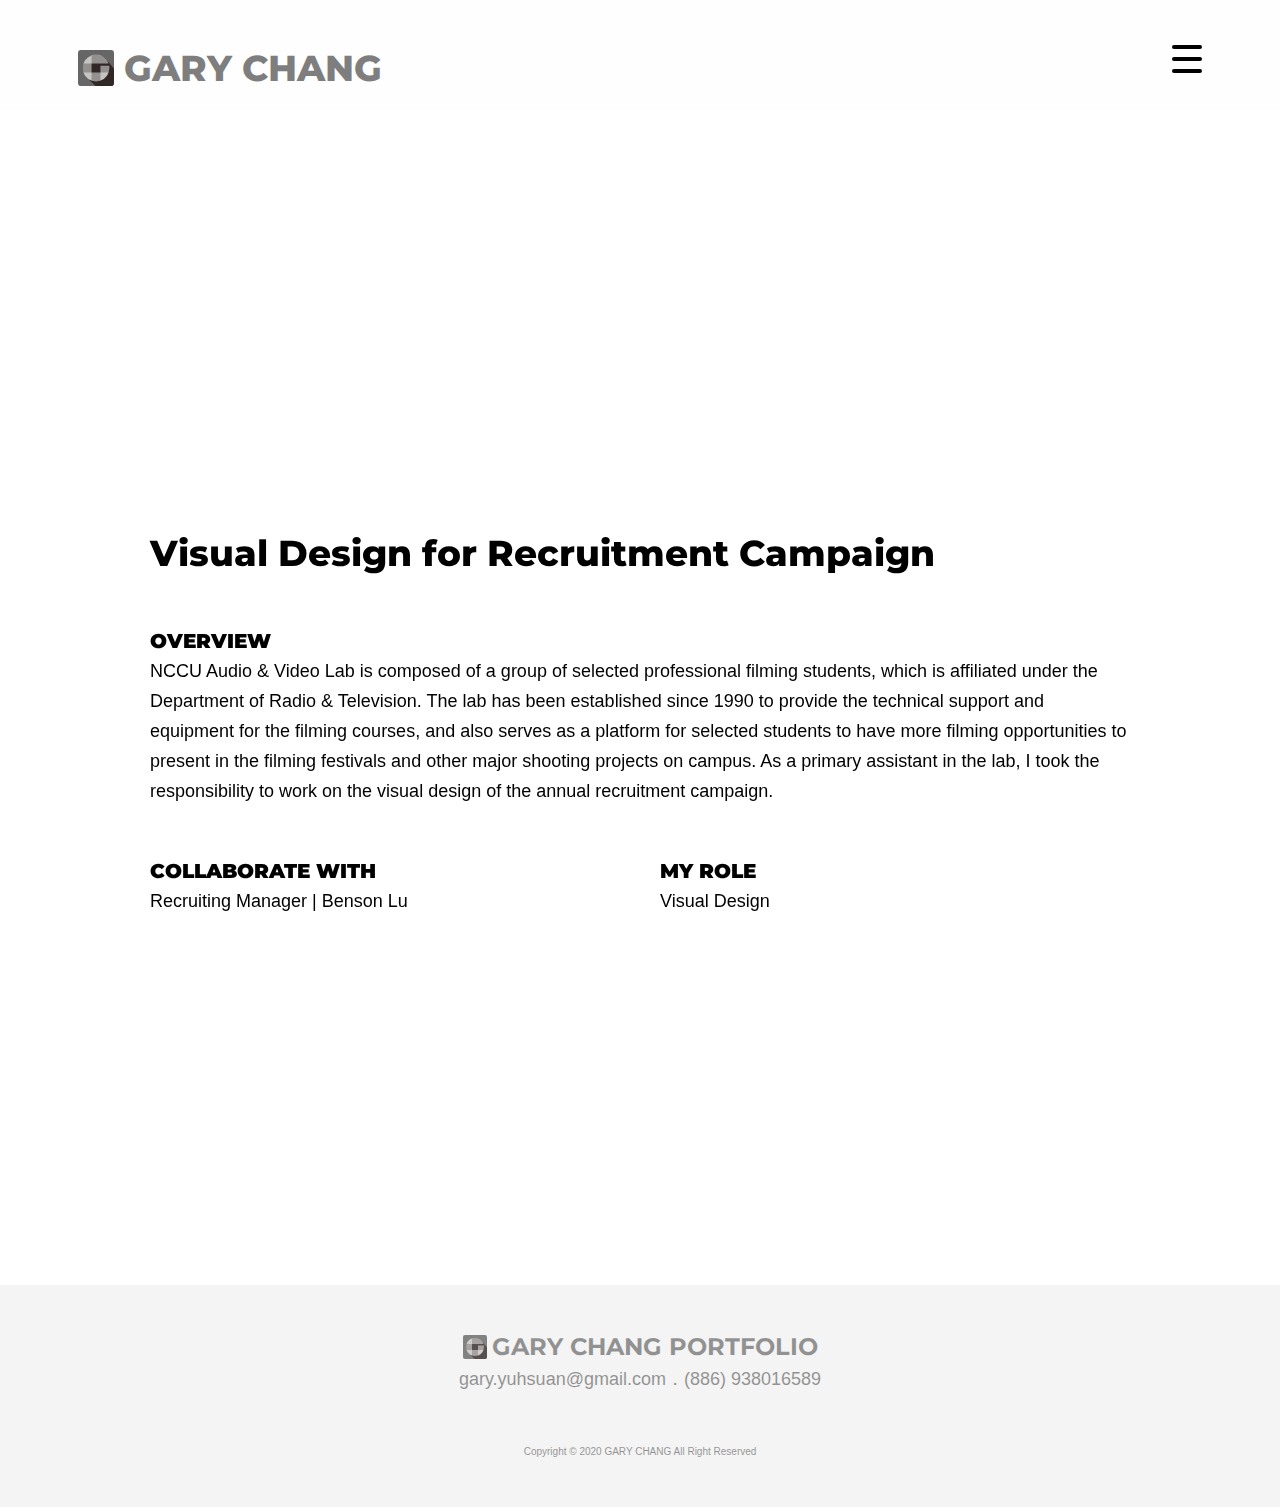
==== avlab.html @ 3b3ff9fd "Add files via upload" ====
<!DOCTYPE html>
<html lang="en">
<head>
	<meta charset="UTF-8">
	<title>Visual Design for Recruit Campaign | GARY CHANG</title>

	<meta name="viewport" content="width=device-width, initial-scale=1.0, user-scalable=0">
	<link rel="icon" type="image/x-icon" href="images/favicon.ico" />

	<!-- CSS -->
	<link rel="stylesheet" href="css/base.css">
	<link rel="stylesheet" href="css/layout.css">
	<link rel="stylesheet" href="css/component.css">
	<link rel="stylesheet" href="css/effect.css">
	<link rel="stylesheet" href="css/gli_about.css">
	<link rel="stylesheet" href="css/gli_works.css">
	<link rel="stylesheet" href="css/gli_resume.css">
	<link rel="stylesheet" href="css/animate.css">
	<link rel="stylesheet" href="css/jquery.fancybox.css">

</head>

<body>

	<div class="wrapper">
		
		<div class="bg"></div>

		<!-- Strat header -->

		<header class="header wow fadeInUp">

			<div class="container">

				<div class="navbar navbar--collapse u-clearfix">

					<div class="logo-bar navbar__logo-bar">
						
						<a href="index.html" class="logo-btn">
							
						</a>

						<div class="space"></div>


						<a href="index.html" class="text-btn">GARY CHANG</a>

					</div>

					<div class="nav navbar__nav">

						<a href="#popup-overlay" class="menu-toggle">
							<span></span>
							<span></span>
							<span></span>
							
							

						</a>

						<div id="popup-overlay" class="popup-menu">
							<div class="container">
								<div class="u-clearfix">
									<a href="#" class="popup-menu__close">
										<span></span>
										<span></span>
									</a>
								</div>
								<ul>
									<li><a href="index.html#about" class="popup-menu__item glitch1">ABOUT</a></li>
									<li><a href="index.html#works" class="popup-menu__item glitch2">WORKS</a></li>
									<li><a href="https://reurl.cc/E7bZK1" class="popup-menu__item glitch3" target="_blank">RESUME</a></li>
								</ul>
								
							</div>

						</div>
						
					</div>
					
				</div>
				
			</div>
			
		</header>

		<!-- End header -->

		<div class="banner">
			
				<div class="banner_photo_Vrecruit wow fadeInUp"></div>

		</div>

		<!-- Strat work -->

		<div class="container">
			
			<div class="work-content">

				<div class="title-master wow fadeInUp">
					Visual Design for Recruitment Campaign
				</div>

				<div class="title-theme wow fadeInUp">OVERVIEW
				</div>

				<div class="context wow fadeInUp">
					NCCU Audio & Video Lab is composed of a group of selected professional filming students, which is affiliated under the Department of Radio & Television. The lab has been established since 1990 to provide the technical support and equipment for the filming courses, and also serves as a platform for selected students to have more filming opportunities to present in the filming festivals and other major shooting projects on campus. As a primary assistant in the lab, I took the responsibility to work on the visual design of the annual recruitment campaign.
				</div>

				<div class="row_overview">
							
							<div class="left_col wow fadeInUp">
							
								<div class="title-theme">
									COLLABORATE WITH
								</div>
										
								<div class="team_text">

									Recruiting Manager | Benson Lu

								</div>

							</div>

							<div class="right_col wow fadeInUp">
								
								<div class="title-theme">
									MY ROLE
								</div>

								<div class="skill_text">

									Visual Design<br>
									<br>
				
								</div>

							</div>

				</div>

				<div class="pic-block wow fadeInUp">
							
					<img class="pic-ui-block_nobottom" src="images/visualR/vi1.jpg" alt="">

				</div>

				<div class="pic-block wow fadeInUp">
							
					<img class="pic-ui-block_nobottom" src="images/visualR/vi2.jpg" alt="">

				</div>

				<div class="pic-block wow fadeInUp">
							
					<img class="pic-ui-block_nobottom" src="images/visualR/poster.jpg" alt="">

				</div>

				<div class="pic-block wow fadeInUp">
							
					<img class="pic-ui-block_nobottom" src="images/visualR/pc.jpg" alt="">

				</div>

				<div class="pic-block wow fadeInUp">
							
					<img class="pic-ui-block_nobottom" src="images/visualR/mobile.jpg" alt="">

				</div>

				<div class="pic-block wow fadeInUp">
							
					<img class="pic-ui-block_nobottom" src="images/visualR/style.jpg" alt="">

				</div>

				<br>
				<br>
				<br>
				<br>
				<br>
				<br>
				<br>

			</div>

		</div>

		<!-- Start footer -->
		<footer class="footer">

			<div class="container">

				<div class="footer-title u-clearfix">
					
					<img class="image-footerlogo" src="images/logobg.svg" alt="">

					<div class="footer-text">GARY CHANG PORTFOLIO</div>

					<br>

				</div>

				<div class="contact-text">
					gary.yuhsuan@gmail.com．(886) 938016589
				</div>

				<br>

				<div class="copyright">Copyright © 2020 GARY CHANG All Right Reserved</div>

			</div>

		</footer>
		<!-- End footer -->

			

	</div>

<!-- JS -->
	<script src="js/jquery-2.0.2.min.js"></script>
	<script src="js/wow.min.js"></script>
	<script src="js/jquery.fancybox.min.js"></script>
	<script src="js/jquery.stellar.min.js"></script>
	<script src="js/custom.js"></script>
</body>
</html>
---- css/base.css ----
/*
 * You can say something about your file if you need it!
 */
/*-------------------------*/
/* $Catalog 
---------------------------*/
/** 
 * Catalog
 * Font import
 * Reset
 * Color
 * Typography
 * Icons
 * Utility
**/


/*-------------------------*/
/* $Font import 
---------------------------*/
@import url('https://fonts.googleapis.com/css2?family=Montserrat:wght@800&display=swap');
@import url('https://fonts.googleapis.com/css2?family=Chivo:wght@900&display=swap');
@import url('https://fonts.googleapis.com/css?family=Comfortaa&display=swap');
/*-------------------------*/
/* $Reset 
---------------------------*/
/*! normalize.css v7.0.0 | MIT License | github.com/necolas/normalize.css */

/* Document
   ========================================================================== */

/**
 * 1. Correct the line height in all browsers.
 * 2. Prevent adjustments of font size after orientation changes in
 *    IE on Windows Phone and in iOS.
 */

html {
  line-height: 1.15; /* 1 */
  -ms-text-size-adjust: 100%; /* 2 */
  -webkit-text-size-adjust: 100%; /* 2 */
}

/* Sections
   ========================================================================== */

/**
 * Remove the margin in all browsers (opinionated).
 */

body {
  margin: 0;
}

/**
 * Add the correct display in IE 9-.
 */

article,
aside,
footer,
header,
nav,
section {
  display: block;
}

/**
 * Correct the font size and margin on `h1` elements within `section` and
 * `article` contexts in Chrome, Firefox, and Safari.
 */

h1 {
  font-size: 2em;
  margin: 0.67em 0;
}

/* Grouping content
   ========================================================================== */

/**
 * Add the correct display in IE 9-.
 * 1. Add the correct display in IE.
 */

figcaption,
figure,
main { /* 1 */
  display: block;
}

/**
 * Add the correct margin in IE 8.
 */

figure {
  margin: 1em 40px;
}

/**
 * 1. Add the correct box sizing in Firefox.
 * 2. Show the overflow in Edge and IE.
 */

hr {
  box-sizing: content-box; /* 1 */
  height: 0; /* 1 */
  overflow: visible; /* 2 */
}

/**
 * 1. Correct the inheritance and scaling of font size in all browsers.
 * 2. Correct the odd `em` font sizing in all browsers.
 */

pre {
  font-family: monospace, monospace; /* 1 */
  font-size: 1em; /* 2 */
}

/* Text-level semantics
   ========================================================================== */

/**
 * 1. Remove the gray background on active links in IE 10.
 * 2. Remove gaps in links underline in iOS 8+ and Safari 8+.
 */

a {
  background-color: transparent; /* 1 */
  -webkit-text-decoration-skip: objects; /* 2 */
}

/**
 * 1. Remove the bottom border in Chrome 57- and Firefox 39-.
 * 2. Add the correct text decoration in Chrome, Edge, IE, Opera, and Safari.
 */

abbr[title] {
  border-bottom: none; /* 1 */
  text-decoration: underline; /* 2 */
  text-decoration: underline dotted; /* 2 */
}

/**
 * Prevent the duplicate application of `bolder` by the next rule in Safari 6.
 */

b,
strong {
  font-weight: inherit;
}

/**
 * Add the correct font weight in Chrome, Edge, and Safari.
 */

b,
strong {
  font-weight: bolder;
}

/**
 * 1. Correct the inheritance and scaling of font size in all browsers.
 * 2. Correct the odd `em` font sizing in all browsers.
 */

code,
kbd,
samp {
  font-family: monospace, monospace; /* 1 */
  font-size: 1em; /* 2 */
}

/**
 * Add the correct font style in Android 4.3-.
 */

dfn {
  font-style: italic;
}

/**
 * Add the correct background and color in IE 9-.
 */

mark {
  background-color: #ff0;
  color: #000;
}

/**
 * Add the correct font size in all browsers.
 */

small {
  font-size: 80%;
}

/**
 * Prevent `sub` and `sup` elements from affecting the line height in
 * all browsers.
 */

sub,
sup {
  font-size: 75%;
  line-height: 0;
  position: relative;
  vertical-align: baseline;
}

sub {
  bottom: -0.25em;
}

sup {
  top: -0.5em;
}

/* Embedded content
   ========================================================================== */

/**
 * Add the correct display in IE 9-.
 */

audio,
video {
  display: inline-block;
}

/**
 * Add the correct display in iOS 4-7.
 */

audio:not([controls]) {
  display: none;
  height: 0;
}

/**
 * Remove the border on images inside links in IE 10-.
 */

img {
  border-style: none;
}

/**
 * Hide the overflow in IE.
 */

svg:not(:root) {
  overflow: hidden;
}

/* Forms
   ========================================================================== */

/**
 * 1. Change the font styles in all browsers (opinionated).
 * 2. Remove the margin in Firefox and Safari.
 */

button,
input,
optgroup,
select,
textarea {
  font-family: sans-serif; /* 1 */
  font-size: 100%; /* 1 */
  line-height: 1.15; /* 1 */
  margin: 0; /* 2 */
}

/**
 * Show the overflow in IE.
 * 1. Show the overflow in Edge.
 */

button,
input { /* 1 */
  overflow: visible;
}

/**
 * Remove the inheritance of text transform in Edge, Firefox, and IE.
 * 1. Remove the inheritance of text transform in Firefox.
 */

button,
select { /* 1 */
  text-transform: none;
}

/**
 * 1. Prevent a WebKit bug where (2) destroys native `audio` and `video`
 *    controls in Android 4.
 * 2. Correct the inability to style clickable types in iOS and Safari.
 */

button,
html [type="button"], /* 1 */
[type="reset"],
[type="submit"] {
  -webkit-appearance: button; /* 2 */
}

/**
 * Remove the inner border and padding in Firefox.
 */

button::-moz-focus-inner,
[type="button"]::-moz-focus-inner,
[type="reset"]::-moz-focus-inner,
[type="submit"]::-moz-focus-inner {
  border-style: none;
  padding: 0;
}

/**
 * Restore the focus styles unset by the previous rule.
 */

button:-moz-focusring,
[type="button"]:-moz-focusring,
[type="reset"]:-moz-focusring,
[type="submit"]:-moz-focusring {
  outline: 1px dotted ButtonText;
}

/**
 * Correct the padding in Firefox.
 */

fieldset {
  padding: 0.35em 0.75em 0.625em;
}

/**
 * 1. Correct the text wrapping in Edge and IE.
 * 2. Correct the color inheritance from `fieldset` elements in IE.
 * 3. Remove the padding so developers are not caught out when they zero out
 *    `fieldset` elements in all browsers.
 */

legend {
  box-sizing: border-box; /* 1 */
  color: inherit; /* 2 */
  display: table; /* 1 */
  max-width: 100%; /* 1 */
  padding: 0; /* 3 */
  white-space: normal; /* 1 */
}

/**
 * 1. Add the correct display in IE 9-.
 * 2. Add the correct vertical alignment in Chrome, Firefox, and Opera.
 */

progress {
  display: inline-block; /* 1 */
  vertical-align: baseline; /* 2 */
}

/**
 * Remove the default vertical scrollbar in IE.
 */

textarea {
  overflow: auto;
}

/**
 * 1. Add the correct box sizing in IE 10-.
 * 2. Remove the padding in IE 10-.
 */

[type="checkbox"],
[type="radio"] {
  box-sizing: border-box; /* 1 */
  padding: 0; /* 2 */
}

/**
 * Correct the cursor style of increment and decrement buttons in Chrome.
 */

[type="number"]::-webkit-inner-spin-button,
[type="number"]::-webkit-outer-spin-button {
  height: auto;
}

/**
 * 1. Correct the odd appearance in Chrome and Safari.
 * 2. Correct the outline style in Safari.
 */

[type="search"] {
  -webkit-appearance: textfield; /* 1 */
  outline-offset: -2px; /* 2 */
}

/**
 * Remove the inner padding and cancel buttons in Chrome and Safari on macOS.
 */

[type="search"]::-webkit-search-cancel-button,
[type="search"]::-webkit-search-decoration {
  -webkit-appearance: none;
}

/**
 * 1. Correct the inability to style clickable types in iOS and Safari.
 * 2. Change font properties to `inherit` in Safari.
 */

::-webkit-file-upload-button {
  -webkit-appearance: button; /* 1 */
  font: inherit; /* 2 */
}

/* Interactive
   ========================================================================== */

/*
 * Add the correct display in IE 9-.
 * 1. Add the correct display in Edge, IE, and Firefox.
 */

details, /* 1 */
menu {
  display: block;
}

/*
 * Add the correct display in all browsers.
 */

summary {
  display: list-item;
}

/* Scripting
   ========================================================================== */

/**
 * Add the correct display in IE 9-.
 */

canvas {
  display: inline-block;
}

/**
 * Add the correct display in IE.
 */

template {
  display: none;
}

/* Hidden
   ========================================================================== */

/**
 * Add the correct display in IE 10-.
 */

[hidden] {
  display: none;
}

/* Add reset */
*{
  position: relative;
  box-sizing: border-box;
}

/*-------------------------*/
/* $Color 
---------------------------*/
/* background color */
.bg-color-primary{background-color: #6487f5;}
.bg-color-secondary{background-color: #ff638f;}
.bg-color-black{background-color: #484848;}
.bg-color-grey{background-color: #cbcbcb;}
.bg-color-white{background-color: #fefefe;}

/* text color */
.color-primary{color: #6487f5;}
.color-secondary{color: #ff638f;}
.color-black{color: #484848;}
.color-grey{color: #cbcbcb;}
.color-white{color: #fefefe;}


/*-------------------------*/
/* $Typography 
---------------------------*/
/* Globel */
body,html{
  font-family: 'Helvetica', 'roboto', arial, sans-serif;
}
/* heading */
h1,h2,h3,h4,h5,h6{
  margin: 0;
  color: #484848;
}
h1{
  font-size: 80px;
  font-weight: 800;
  font-family: 'Helvetica', 'roboto', arial, sans-serif;
  margin-top: 24px;
  margin-bottom: 24px;
}
h2{
  font-size: 48px;
  font-weight: 600;
  font-family: 'Helvetica', 'roboto', arial, sans-serif;
  margin-top: 24px;
  margin-bottom: 24px;
}
h3{
  font-size: 40px;
  font-weight: 600;
  font-family: 'Helvetica', 'roboto', arial, sans-serif;
  line-height: 48px;
  margin-top: 24px;
  margin-bottom: 24px;
}
h4{
  font-size: 24px;
  font-weight: 600;
  font-family: 'Helvetica', 'roboto', arial, sans-serif;
  line-height: 32px;
  margin-top: 24px;
  margin-bottom: 24px;
}
h5{
  font-size: 20px;
  font-weight: 400;
  font-family: 'Helvetica', 'roboto', arial, sans-serif;
  line-height: 1;
  margin-top: 24px;
  margin-bottom: 16px;
}
h6{
  font-size: 18px;
  font-weight: 400;
  font-family: 'Helvetica', 'roboto', arial, sans-serif;
  line-height: 32px;
  margin-top: 24px;
  margin-bottom: 16px;
}
p{
  font-size: 16px;
  font-weight: 400;
  font-family: 'Helvetica', 'roboto', arial, sans-serif;
  line-height: 32px;
  letter-spacing: 0;
  margin-bottom: 16px;
}
.subtitle{
  font-size: 48px;
  font-weight: 900;
  font-family: 'Raleway','Helvetica', 'roboto', arial, sans-serif;
  margin-top: 24px;
  margin-bottom: 24px;
}
@media (max-width: 768px){
  .subtitle{
    font-size: 40px;
  }
}
/* link */
a{
  color: #484848;
  text-decoration: none;
}
a:hover,
a:active,
a:fucus{
  color: #484848;
  text-decoration: none;
}
/* list */
ul{
  list-style: none;
  margin: 0;
  padding: 0;
}

/*-------------------------*/
/* $Icons 
---------------------------*/
@font-face {
  font-family: 'fontello';
  src: url('../font/fontello.eot?76528912');
  src: url('../font/fontello.eot?76528912#iefix') format('embedded-opentype'),
       url('../font/fontello.woff2?76528912') format('woff2'),
       url('../font/fontello.woff?76528912') format('woff'),
       url('../font/fontello.ttf?76528912') format('truetype'),
       url('../font/fontello.svg?76528912#fontello') format('svg');
  font-weight: normal;
  font-style: normal;
}
/* Chrome hack: SVG is rendered more smooth in Windozze. 100% magic, uncomment if you need it. */
/* Note, that will break hinting! In other OS-es font will be not as sharp as it could be */
/*
@media screen and (-webkit-min-device-pixel-ratio:0) {
  @font-face {
    font-family: 'fontello';
    src: url('../font/fontello.svg?76528912#fontello') format('svg');
  }
}
*/
 
 [class^="icon-"]:before, [class*=" icon-"]:before {
  font-family: "fontello";
  font-style: normal;
  font-weight: normal;
  speak: none;
 
  display: inline-block;
  text-decoration: inherit;
  width: 1em;
  /*margin-right: .2em;*/
  text-align: center;
  /* opacity: .8; */
 
  /* For safety - reset parent styles, that can break glyph codes*/
  font-variant: normal;
  text-transform: none;
 
  /* fix buttons height, for twitter bootstrap */
  /*line-height: 1em;*/
 
  /* Animation center compensation - margins should be symmetric */
  /* remove if not needed */
  /*margin-left: .2em;*/
 
  /* you can be more comfortable with increased icons size */
  /* font-size: 120%; */
 
  /* Font smoothing. That was taken from TWBS */
  -webkit-font-smoothing: antialiased;
  -moz-osx-font-smoothing: grayscale;
 
  /* Uncomment for 3D effect */
  /* text-shadow: 1px 1px 1px rgba(127, 127, 127, 0.3); */

}

.icon-videocam:before { content: '\e800'; } /* '' */
.icon-picture:before { content: '\e801'; } /* '' */
.icon-camera:before { content: '\e802'; } /* '' */
.icon-heart-empty:before { content: '\e803'; } /* '' */
.icon-heart:before { content: '\e804'; } /* '' */
.icon-mail:before { content: '\e805'; } /* '' */
.icon-star-empty:before { content: '\e806'; } /* '' */
.icon-star:before { content: '\e807'; } /* '' */
.icon-star-half:before { content: '\e808'; } /* '' */
.icon-th-list:before { content: '\e809'; } /* '' */
.icon-link:before { content: '\e80a'; } /* '' */
.icon-bookmark:before { content: '\e80b'; } /* '' */
.icon-bookmark-empty:before { content: '\f097'; } /* '' */
.icon-mail-alt:before { content: '\f0e0'; } /* '' */
.icon-linkedin:before { content: '\f0e1'; } /* '' */
.icon-star-half-alt:before { content: '\f123'; } /* '' */
.icon-instagram:before { content: '\f16d'; } /* '' */
.icon-dribbble:before { content: '\f17d'; } /* '' */
.icon-google:before { content: '\f1a0'; } /* '' */
.icon-facebook-squared:before { content: '\f308'; } /* '' */
.icon-linkedin-squared:before { content: '\f30c'; } /* '' */


/*-------------------------*/
/* $Utility 
---------------------------*/
.u-push-right{float: right !important;}
.u-pull-left{float: left !important;}
.u-text-center{text-align: center !important;}

@media (max-width: 768px){
  .u-xs-hidden{
    display: none !important;
  }
}
---- css/layout.css ----
/*
 * You can say something about your file if you need it!
 */
/*-------------------------*/
/* $Catalog 
---------------------------*/
/** 
 * Catalog
 * Grid
**/

/*-------------------------*/
/* $Grid 
---------------------------*/
/*!
 * Bootstrap v3.3.7 (http://getbootstrap.com)
 * Copyright 2011-2016 Twitter, Inc.
 * Licensed under MIT (https://github.com/twbs/bootstrap/blob/master/LICENSE)
 */
.container {
  margin-right: auto;
  margin-left: auto;
  padding-left: 16px;
  padding-right: 16px;
  max-width: 1172px;
}
.container-fluid {
  margin-right: auto;
  margin-left: auto;
  padding-left: 16px;
  padding-right: 16px;
}
.row {
  margin-left: -16px;
  margin-right: -16px;
}
.col-xs-1, .col-sm-1, .col-md-1, .col-lg-1, .col-xs-2, .col-sm-2, .col-md-2, .col-lg-2, .col-xs-3, .col-sm-3, .col-md-3, .col-lg-3, .col-xs-4, .col-sm-4, .col-md-4, .col-lg-4, .col-xs-5, .col-sm-5, .col-md-5, .col-lg-5, .col-xs-6, .col-sm-6, .col-md-6, .col-lg-6, .col-xs-7, .col-sm-7, .col-md-7, .col-lg-7, .col-xs-8, .col-sm-8, .col-md-8, .col-lg-8, .col-xs-9, .col-sm-9, .col-md-9, .col-lg-9, .col-xs-10, .col-sm-10, .col-md-10, .col-lg-10, .col-xs-11, .col-sm-11, .col-md-11, .col-lg-11, .col-xs-12, .col-sm-12, .col-md-12, .col-lg-12 {
  position: relative;
  min-height: 1px;
  padding-left: 16px;
  padding-right: 16px;
}
.col-xs-1, .col-xs-2, .col-xs-3, .col-xs-4, .col-xs-5, .col-xs-6, .col-xs-7, .col-xs-8, .col-xs-9, .col-xs-10, .col-xs-11, .col-xs-12 {
  float: left;
}
.col-xs-12 {
  width: 100%;
}
.col-xs-11 {
  width: 91.66666667%;
}
.col-xs-10 {
  width: 83.33333333%;
}
.col-xs-9 {
  width: 75%;
}
.col-xs-8 {
  width: 66.66666667%;
}
.col-xs-7 {
  width: 58.33333333%;
}
.col-xs-6 {
  width: 50%;
}
.col-xs-5 {
  width: 41.66666667%;
}
.col-xs-4 {
  width: 33.33333333%;
}
.col-xs-3 {
  width: 25%;
}
.col-xs-2 {
  width: 16.66666667%;
}
.col-xs-1 {
  width: 8.33333333%;
}
.col-xs-pull-12 {
  right: 100%;
}
.col-xs-pull-11 {
  right: 91.66666667%;
}
.col-xs-pull-10 {
  right: 83.33333333%;
}
.col-xs-pull-9 {
  right: 75%;
}
.col-xs-pull-8 {
  right: 66.66666667%;
}
.col-xs-pull-7 {
  right: 58.33333333%;
}
.col-xs-pull-6 {
  right: 50%;
}
.col-xs-pull-5 {
  right: 41.66666667%;
}
.col-xs-pull-4 {
  right: 33.33333333%;
}
.col-xs-pull-3 {
  right: 25%;
}
.col-xs-pull-2 {
  right: 16.66666667%;
}
.col-xs-pull-1 {
  right: 8.33333333%;
}
.col-xs-pull-0 {
  right: auto;
}
.col-xs-push-12 {
  left: 100%;
}
.col-xs-push-11 {
  left: 91.66666667%;
}
.col-xs-push-10 {
  left: 83.33333333%;
}
.col-xs-push-9 {
  left: 75%;
}
.col-xs-push-8 {
  left: 66.66666667%;
}
.col-xs-push-7 {
  left: 58.33333333%;
}
.col-xs-push-6 {
  left: 50%;
}
.col-xs-push-5 {
  left: 41.66666667%;
}
.col-xs-push-4 {
  left: 33.33333333%;
}
.col-xs-push-3 {
  left: 25%;
}
.col-xs-push-2 {
  left: 16.66666667%;
}
.col-xs-push-1 {
  left: 8.33333333%;
}
.col-xs-push-0 {
  left: auto;
}
.col-xs-offset-12 {
  margin-left: 100%;
}
.col-xs-offset-11 {
  margin-left: 91.66666667%;
}
.col-xs-offset-10 {
  margin-left: 83.33333333%;
}
.col-xs-offset-9 {
  margin-left: 75%;
}
.col-xs-offset-8 {
  margin-left: 66.66666667%;
}
.col-xs-offset-7 {
  margin-left: 58.33333333%;
}
.col-xs-offset-6 {
  margin-left: 50%;
}
.col-xs-offset-5 {
  margin-left: 41.66666667%;
}
.col-xs-offset-4 {
  margin-left: 33.33333333%;
}
.col-xs-offset-3 {
  margin-left: 25%;
}
.col-xs-offset-2 {
  margin-left: 16.66666667%;
}
.col-xs-offset-1 {
  margin-left: 8.33333333%;
}
.col-xs-offset-0 {
  margin-left: 0%;
}
@media (min-width: 768px) {
  .col-sm-1, .col-sm-2, .col-sm-3, .col-sm-4, .col-sm-5, .col-sm-6, .col-sm-7, .col-sm-8, .col-sm-9, .col-sm-10, .col-sm-11, .col-sm-12 {
    float: left;
  }
  .col-sm-12 {
    width: 100%;
  }
  .col-sm-11 {
    width: 91.66666667%;
  }
  .col-sm-10 {
    width: 83.33333333%;
  }
  .col-sm-9 {
    width: 75%;
  }
  .col-sm-8 {
    width: 66.66666667%;
  }
  .col-sm-7 {
    width: 58.33333333%;
  }
  .col-sm-6 {
    width: 50%;
  }
  .col-sm-5 {
    width: 41.66666667%;
  }
  .col-sm-4 {
    width: 33.33333333%;
  }
  .col-sm-3 {
    width: 25%;
  }
  .col-sm-2 {
    width: 16.66666667%;
  }
  .col-sm-1 {
    width: 8.33333333%;
  }
  .col-sm-pull-12 {
    right: 100%;
  }
  .col-sm-pull-11 {
    right: 91.66666667%;
  }
  .col-sm-pull-10 {
    right: 83.33333333%;
  }
  .col-sm-pull-9 {
    right: 75%;
  }
  .col-sm-pull-8 {
    right: 66.66666667%;
  }
  .col-sm-pull-7 {
    right: 58.33333333%;
  }
  .col-sm-pull-6 {
    right: 50%;
  }
  .col-sm-pull-5 {
    right: 41.66666667%;
  }
  .col-sm-pull-4 {
    right: 33.33333333%;
  }
  .col-sm-pull-3 {
    right: 25%;
  }
  .col-sm-pull-2 {
    right: 16.66666667%;
  }
  .col-sm-pull-1 {
    right: 8.33333333%;
  }
  .col-sm-pull-0 {
    right: auto;
  }
  .col-sm-push-12 {
    left: 100%;
  }
  .col-sm-push-11 {
    left: 91.66666667%;
  }
  .col-sm-push-10 {
    left: 83.33333333%;
  }
  .col-sm-push-9 {
    left: 75%;
  }
  .col-sm-push-8 {
    left: 66.66666667%;
  }
  .col-sm-push-7 {
    left: 58.33333333%;
  }
  .col-sm-push-6 {
    left: 50%;
  }
  .col-sm-push-5 {
    left: 41.66666667%;
  }
  .col-sm-push-4 {
    left: 33.33333333%;
  }
  .col-sm-push-3 {
    left: 25%;
  }
  .col-sm-push-2 {
    left: 16.66666667%;
  }
  .col-sm-push-1 {
    left: 8.33333333%;
  }
  .col-sm-push-0 {
    left: auto;
  }
  .col-sm-offset-12 {
    margin-left: 100%;
  }
  .col-sm-offset-11 {
    margin-left: 91.66666667%;
  }
  .col-sm-offset-10 {
    margin-left: 83.33333333%;
  }
  .col-sm-offset-9 {
    margin-left: 75%;
  }
  .col-sm-offset-8 {
    margin-left: 66.66666667%;
  }
  .col-sm-offset-7 {
    margin-left: 58.33333333%;
  }
  .col-sm-offset-6 {
    margin-left: 50%;
  }
  .col-sm-offset-5 {
    margin-left: 41.66666667%;
  }
  .col-sm-offset-4 {
    margin-left: 33.33333333%;
  }
  .col-sm-offset-3 {
    margin-left: 25%;
  }
  .col-sm-offset-2 {
    margin-left: 16.66666667%;
  }
  .col-sm-offset-1 {
    margin-left: 8.33333333%;
  }
  .col-sm-offset-0 {
    margin-left: 0%;
  }
}
@media (min-width: 992px) {
  .col-md-1, .col-md-2, .col-md-3, .col-md-4, .col-md-5, .col-md-6, .col-md-7, .col-md-8, .col-md-9, .col-md-10, .col-md-11, .col-md-12 {
    float: left;
  }
  .col-md-12 {
    width: 100%;
  }
  .col-md-11 {
    width: 91.66666667%;
  }
  .col-md-10 {
    width: 83.33333333%;
  }
  .col-md-9 {
    width: 75%;
  }
  .col-md-8 {
    width: 66.66666667%;
  }
  .col-md-7 {
    width: 58.33333333%;
  }
  .col-md-6 {
    width: 50%;
  }
  .col-md-5 {
    width: 41.66666667%;
  }
  .col-md-4 {
    width: 33.33333333%;
  }
  .col-md-3 {
    width: 25%;
  }
  .col-md-2 {
    width: 16.66666667%;
  }
  .col-md-1 {
    width: 8.33333333%;
  }
  .col-md-pull-12 {
    right: 100%;
  }
  .col-md-pull-11 {
    right: 91.66666667%;
  }
  .col-md-pull-10 {
    right: 83.33333333%;
  }
  .col-md-pull-9 {
    right: 75%;
  }
  .col-md-pull-8 {
    right: 66.66666667%;
  }
  .col-md-pull-7 {
    right: 58.33333333%;
  }
  .col-md-pull-6 {
    right: 50%;
  }
  .col-md-pull-5 {
    right: 41.66666667%;
  }
  .col-md-pull-4 {
    right: 33.33333333%;
  }
  .col-md-pull-3 {
    right: 25%;
  }
  .col-md-pull-2 {
    right: 16.66666667%;
  }
  .col-md-pull-1 {
    right: 8.33333333%;
  }
  .col-md-pull-0 {
    right: auto;
  }
  .col-md-push-12 {
    left: 100%;
  }
  .col-md-push-11 {
    left: 91.66666667%;
  }
  .col-md-push-10 {
    left: 83.33333333%;
  }
  .col-md-push-9 {
    left: 75%;
  }
  .col-md-push-8 {
    left: 66.66666667%;
  }
  .col-md-push-7 {
    left: 58.33333333%;
  }
  .col-md-push-6 {
    left: 50%;
  }
  .col-md-push-5 {
    left: 41.66666667%;
  }
  .col-md-push-4 {
    left: 33.33333333%;
  }
  .col-md-push-3 {
    left: 25%;
  }
  .col-md-push-2 {
    left: 16.66666667%;
  }
  .col-md-push-1 {
    left: 8.33333333%;
  }
  .col-md-push-0 {
    left: auto;
  }
  .col-md-offset-12 {
    margin-left: 100%;
  }
  .col-md-offset-11 {
    margin-left: 91.66666667%;
  }
  .col-md-offset-10 {
    margin-left: 83.33333333%;
  }
  .col-md-offset-9 {
    margin-left: 75%;
  }
  .col-md-offset-8 {
    margin-left: 66.66666667%;
  }
  .col-md-offset-7 {
    margin-left: 58.33333333%;
  }
  .col-md-offset-6 {
    margin-left: 50%;
  }
  .col-md-offset-5 {
    margin-left: 41.66666667%;
  }
  .col-md-offset-4 {
    margin-left: 33.33333333%;
  }
  .col-md-offset-3 {
    margin-left: 25%;
  }
  .col-md-offset-2 {
    margin-left: 16.66666667%;
  }
  .col-md-offset-1 {
    margin-left: 8.33333333%;
  }
  .col-md-offset-0 {
    margin-left: 0%;
  }
}
@media (min-width: 1200px) {
  .col-lg-1, .col-lg-2, .col-lg-3, .col-lg-4, .col-lg-5, .col-lg-6, .col-lg-7, .col-lg-8, .col-lg-9, .col-lg-10, .col-lg-11, .col-lg-12 {
    float: left;
  }
  .col-lg-12 {
    width: 100%;
  }
  .col-lg-11 {
    width: 91.66666667%;
  }
  .col-lg-10 {
    width: 83.33333333%;
  }
  .col-lg-9 {
    width: 75%;
  }
  .col-lg-8 {
    width: 66.66666667%;
  }
  .col-lg-7 {
    width: 58.33333333%;
  }
  .col-lg-6 {
    width: 50%;
  }
  .col-lg-5 {
    width: 41.66666667%;
  }
  .col-lg-4 {
    width: 33.33333333%;
  }
  .col-lg-3 {
    width: 25%;
  }
  .col-lg-2 {
    width: 16.66666667%;
  }
  .col-lg-1 {
    width: 8.33333333%;
  }
  .col-lg-pull-12 {
    right: 100%;
  }
  .col-lg-pull-11 {
    right: 91.66666667%;
  }
  .col-lg-pull-10 {
    right: 83.33333333%;
  }
  .col-lg-pull-9 {
    right: 75%;
  }
  .col-lg-pull-8 {
    right: 66.66666667%;
  }
  .col-lg-pull-7 {
    right: 58.33333333%;
  }
  .col-lg-pull-6 {
    right: 50%;
  }
  .col-lg-pull-5 {
    right: 41.66666667%;
  }
  .col-lg-pull-4 {
    right: 33.33333333%;
  }
  .col-lg-pull-3 {
    right: 25%;
  }
  .col-lg-pull-2 {
    right: 16.66666667%;
  }
  .col-lg-pull-1 {
    right: 8.33333333%;
  }
  .col-lg-pull-0 {
    right: auto;
  }
  .col-lg-push-12 {
    left: 100%;
  }
  .col-lg-push-11 {
    left: 91.66666667%;
  }
  .col-lg-push-10 {
    left: 83.33333333%;
  }
  .col-lg-push-9 {
    left: 75%;
  }
  .col-lg-push-8 {
    left: 66.66666667%;
  }
  .col-lg-push-7 {
    left: 58.33333333%;
  }
  .col-lg-push-6 {
    left: 50%;
  }
  .col-lg-push-5 {
    left: 41.66666667%;
  }
  .col-lg-push-4 {
    left: 33.33333333%;
  }
  .col-lg-push-3 {
    left: 25%;
  }
  .col-lg-push-2 {
    left: 16.66666667%;
  }
  .col-lg-push-1 {
    left: 8.33333333%;
  }
  .col-lg-push-0 {
    left: auto;
  }
  .col-lg-offset-12 {
    margin-left: 100%;
  }
  .col-lg-offset-11 {
    margin-left: 91.66666667%;
  }
  .col-lg-offset-10 {
    margin-left: 83.33333333%;
  }
  .col-lg-offset-9 {
    margin-left: 75%;
  }
  .col-lg-offset-8 {
    margin-left: 66.66666667%;
  }
  .col-lg-offset-7 {
    margin-left: 58.33333333%;
  }
  .col-lg-offset-6 {
    margin-left: 50%;
  }
  .col-lg-offset-5 {
    margin-left: 41.66666667%;
  }
  .col-lg-offset-4 {
    margin-left: 33.33333333%;
  }
  .col-lg-offset-3 {
    margin-left: 25%;
  }
  .col-lg-offset-2 {
    margin-left: 16.66666667%;
  }
  .col-lg-offset-1 {
    margin-left: 8.33333333%;
  }
  .col-lg-offset-0 {
    margin-left: 0%;
  }
}
.u-clearfix:before,
.u-clearfix:after,
.container:before,
.container:after,
.container-fluid:before,
.container-fluid:after,
.row:before,
.row:after {
  content: " ";
  display: table;
}
.u-clearfix:after,
.container:after,
.container-fluid:after,
.row:after {
  clear: both;
}
---- css/component.css ----
/*
 * You can say something about your file if you need it!
 */
/*-------------------------*/
/* $Catalog 
---------------------------*/
/** 
 * Globel
 * Elements
 * Header
 * Cover
 * Work
 * About
 * Footer
 * Parallax graphic
**/


/*-------------------------*/
/* $Globel *******************************************
---------------------------*/

/*-------------------------*/
/* $Elements *******************************************
---------------------------*/

/* image
---------------------*/
.image{
    /*height: 100%;*/
    width: 100%;
    display: block;
    position: absolute;
    top: 50%;
    left: 50%;
    transform: translate(-50%,-50%) scale(1.2,1.2);
    
}

/* background 
---------------------*/
.bg{
    position: fixed;
    top: 0;
    left: 0;
    width: 100%;
    height: 100%;
    /*background-image: url("../images/");*/
    background-size: cover;
    background-position: center;
    background-color: #fff;
}
/*.bg:after{
    content: "";
    position: absolute;
    top: 0;
    left: 0;
    width: 100%;
    height: 100%;
    background: linear-gradient(60deg,#4e4f95,#c87db4);
    opacity: 0.6;
}*/

/*-------------------------*/
/* $Header *******************************************
---------------------------*/
.header{
    position: fixed;
    top: 0;
    left: 0;
    width: 100%;
    z-index: 100;
    /*transition: all 0.3s;*/
    background-color: #fefefe;
}

/* navbar 
---------------------*/
.navbar{

}
.navbar--collapse{
    margin-right: -16px;
    margin-left: -16px;
}

.navbar__logo-bar{
    /*padding-left: 80px;*/
    padding: 24px;
    padding-top: 50px;
    float: left;
}

.logobar{
    /*padding-left: 80px;*/
}
@media (max-width: 768px){
    .navbar__logo-bar{
        /*padding-left: 30px;*/
        padding: 12px;
        padding-top: 30px;
    }
}

.navbar__nav{
    float: right;
}

/* logo btn */
.logo-btn{
    display: inline-block;
    width: 36px;
    height: 36px;

    /*background-color: #fff;*/
    background-image: url("../images/logobg.svg");
    background-position: right;
    background-repeat: no-repeat;
    background-size: contain;
    float: left;
    padding-left: 110px;



}

/* space */
.space{
    display: inline-block;
    width: 10px;
    height: 36px;
    float: left;
}

/* text btn */
.text-btn{
    display: inline-block;
    /*vertical-align: top;*/
    position: relative;
    
    box-sizing: border-box;
    font-size: 36px;
    line-height: 36px;
    font-weight: 800;
    font-family: 'Montserrat', 'Raleway', 'Helvetica', 'roboto', arial, sans-serif;
    letter-spacing: 0;
    text-decoration: none;
    color: #000;
    opacity: .5;
}

@media (max-width: 768px){
    
    .logo-btn{
        width: 24px;
        height: 24px;
        padding-left: 50px;
    }

    .space{
        width: 4px;
        height: 24px;
    }

    .text-btn{
        font-size: 24px;
        line-height: 24px;
    }
}

@media (min-width: 1200px){
    .logo-btn{
        padding-left: 5px;
    }
}

/* menu-toggle 
---------------------*/
.menu-toggle{
    position: relative;
    display: block;
    padding: 24px;
    padding-top: 40px;
    bottom: 0;
}
@media (max-width: 768px){
    .menu-toggle{
        padding: 12px;
        padding-top: 30px;
    }
}

.menu-toggle span{
    display: block;
    height: 4px;
    width: 30px;
    border-radius: 2px;
    background-color: #000;
    margin-bottom: 8px;
    transition: all 0.3s;
}

.menu-toggle span:nth-child(1){
    margin-top: 5px;
    
}

.menu-toggle:hover span{
    transform: scaleX(1.5);
}

@media (max-width: 768px){
    .menu-toggle span{
    height: 3px;
    width: 30px;
    border-radius: 2px;
    margin-bottom: 5px; 
    }

    .menu-toggle span:nth-child(1){
    margin-top: 0px;
    
}


}

/* popup-menu 
---------------------*/
.popup-menu{
    position: fixed;
    top: 0;
    left: 0;
    width: 100%;
    height: 100%;
    background-color: #fefefe;
    transition: all 0.3s;
    opacity: 0;
    visibility: hidden;
}
#popup-overlay:target{
    opacity: 1;
    visibility: visible;
}
.popup-menu__close{
    padding: 24px;
    width: 80px;
    height: 80px;
    float: right;
    transition: all 0.3s;
    margin-right: -16px;
}
@media (max-width: 768px){
    .popup-menu__close{
        padding: 12px;
        width: 56px;
        height: 56px;
    }
}
.popup-menu__close:hover{
    transform: rotate(180deg);
}
.popup-menu__close span{
    width: 32px;
    height: 5px;
    border-radius: 2.5px;
    background-color: #000;
    position: absolute;
    top: 50%;
    left: 50%;
}
.popup-menu__close span:nth-child(1){
    transform: translate(-50%,-50%) rotate(45deg);
}
.popup-menu__close span:nth-child(2){
    transform: translate(-50%,-50%) rotate(-45deg);
}

.popup-menu__item{
    display: block;
    text-align: center;
    font-family: 'Montserrat','Raleway', 'Helvetica', 'roboto', arial, sans-serif;
    font-size: 40px;
    font-weight: 800;
    color: #484848;
    line-height: 80px;
/*    transition: all 0.3s;*/
}
@media (max-width: 768px){
    .popup-menu__item{
        font-size: 24px;
        line-height: 48px;
    }
}
/*.popup-menu__item:hover{
    color: #79bac1;
}*/

/*-------------------------*/
/* $Hero
---------------------------*/
.hero{
    padding-left: 80px;
    padding-right: 80px;
    padding-top: 240px;
    padding-bottom: 140px;
}
@media (max-width: 768px){
    .hero{
        padding-left: 30px;
        padding-right: 30px;
        padding-top: 160px;
        padding-bottom: 100px;
    }
}
.hero__heading{
    font-size: 80px;
    font-weight: 800;
    line-height: 80px;
    font-family: 'Montserrat','Raleway', 'Helvetica', 'roboto', arial, sans-serif;
    color: #000;
}
@media (max-width: 768px){
    .hero__heading{
        font-size: 48px;
        line-height: 48px;
    }
}

.hero__subheading{
    font-size: 30px;
    font-weight: 400;
    line-height: 30px;
    font-family: 'Montserrat','Raleway', 'Helvetica', 'roboto', arial, sans-serif;
    color: #000;
    opacity: .5;
}
@media (max-width: 768px){
    .hero__subheading{
        font-size: 16px;
        line-height: 16px;
    }
}

/*-------------------------*/
/* $Works *******************************************
---------------------------*/

.works{
    padding-left: 80px;
    padding-right: 80px;
    padding-top: 20px;
    padding-bottom: 20px;
    overflow: hidden;

}

@media (max-width: 768px){
    .works{
    padding-left: 30px;
    padding-right: 30px;
    padding-top: 10px;
    padding-bottom: 10px;
    }
}


.kv1{
    display: inline-block;
    width: 100%;
    height: 280px;
    border-radius: 4px;

    background-image: url("../images/kv/sdk.png");
    background-repeat: no-repeat;
    background-size: cover;
    background-position: center;

    margin-bottom: 10px;

    text-align: center;

    font-size: 24px;
    font-weight: 600;
    line-height: 24px;
    font-family: 'Montserrat','Raleway', 'Helvetica', 'roboto', arial, sans-serif;
    color: #fff;

}


.kv1:after{
    content: "Streaming SDK for Taiwanese Art";

    text-align: center;
    vertical-align: middle;
    font-size: 24px;
    font-weight: 600;
    line-height: 280px;
    font-family: 'Montserrat','Raleway', 'Helvetica', 'roboto', arial, sans-serif;
    color: rgba(255, 255, 255, 1);
    text-shadow: rgba(0,0,0,0.4) 0px 0px 3px;

    background-color: rgba(171, 240, 233, .5);
    
    opacity: 0;

    display: inline-block;
    width: 100%;
    height: 280px;
    border-radius: 4px;

    transition: all 0.5s;

    


}

.kv1:hover:after{
    
    opacity: 1;
}




.kv2{
    display: inline-block;
    width: 100%;
    height: 280px;
    border-radius: 4px;

    background-image: url("../images/kv/ui.png");
    background-repeat: no-repeat;
    background-size: cover;
    background-position: center;

    margin-bottom: 10px;
}

.kv2:after{

    content: "UI Solution for Premiere Campaigns";

    text-align: center;
    vertical-align: middle;
    font-size: 24px;
    font-weight: 600;
    line-height: 280px;
    font-family: 'Montserrat','Raleway', 'Helvetica', 'roboto', arial, sans-serif;
    color: rgba(255, 255, 255, 1);
    text-shadow: rgba(0,0,0,0.4) 0px 0px 3px;

    background-color: rgba(250, 145, 145, .5);
    
    opacity: 0;

    display: inline-block;
    width: 100%;
    height: 280px;
    border-radius: 4px;

    transition: all 0.5s;


}

.kv2:hover:after{
    opacity: 1;

}

.kv3{
    display: inline-block;
    width: 100%;
    height: 280px;
    border-radius: 4px;

    background-image: url("../images/kv/chatbot.png");
    background-repeat: no-repeat;
    background-size: cover;
    background-position: center;

    margin-bottom: 10px;


}

.kv3:after{
    content: "Chatbot Service for Whisky Brand";

    text-align: center;
    vertical-align: middle;
    font-size: 24px;
    font-weight: 600;
    line-height: 280px;
    font-family: 'Montserrat','Raleway', 'Helvetica', 'roboto', arial, sans-serif;
    color: rgba(255, 255, 255, 1);
    text-shadow: rgba(0,0,0,0.4) 0px 0px 3px;

    background-color: rgba(244, 165, 72, .5);
    
    opacity: 0;

    display: inline-block;
    width: 100%;
    height: 280px;
    border-radius: 4px;

    transition: all 0.5s;

}

.kv3:hover:after{
    opacity: 1;

}

.kv4{
    display: inline-block;
    width: 100%;
    height: 280px;
    border-radius: 4px;

    background-image: url("../images/kv/form.png");
    background-repeat: no-repeat;
    background-size: cover;
    background-position: center;

    margin-bottom: 10px;
}

.kv4:after{

    content: "Form Page Design For Second Hand Automobile Platform";

    text-align: center;
    vertical-align: middle;
    font-size: 24px;
    font-weight: 600;
    line-height: 280px;
    font-family: 'Montserrat','Raleway', 'Helvetica', 'roboto', arial, sans-serif;
    color: rgba(255, 255, 255, 1);
    text-shadow: rgba(0,0,0,0.4) 0px 0px 3px;


    background-color: rgba(253, 211, 101, .5);
    
    opacity: 0;

    display: inline-block;
    width: 100%;
    height: 280px;
    border-radius: 4px;

    transition: all 0.5s;


}

.kv4:hover:after{
    opacity: 1;

}

.kv5{
    display: inline-block;
    width: 100%;
    height: 280px;
    border-radius: 4px;

    background-image: url("../images/kv/vpicon.png");
    background-repeat: no-repeat;
    background-size: cover;
    background-position: center;

    margin-bottom: 10px;
}

.kv5:after{
    
    content: "Icons Design For Streaming APP";

    text-align: center;
    vertical-align: middle;
    font-size: 24px;
    font-weight: 600;
    line-height: 280px;
    font-family: 'Montserrat','Raleway', 'Helvetica', 'roboto', arial, sans-serif;
    color: rgba(255, 255, 255, 1);
    text-shadow: rgba(0,0,0,0.4) 0px 0px 3px;

    background-color: rgba(228, 249, 255, .5);
    
    opacity: 0;

    display: inline-block;
    width: 100%;
    height: 280px;
    border-radius: 4px;

    transition: all 0.5s;


}

.kv5:hover:after{
    opacity: 1;

}

.kv6{
    display: inline-block;
    width: 100%;
    height: 280px;
    border-radius: 4px;

    background-image: url("../images/kv/VR.jpg");
    background-repeat: no-repeat;
    background-size: cover;
    background-position: center;

    margin-bottom: 10px;
}

.kv6:after{
    
    content: "Visual Design for Recruitment Campaign";

    text-align: center;
    vertical-align: middle;
    font-size: 24px;
    font-weight: 600;
    line-height: 280px;
    font-family: 'Montserrat','Raleway', 'Helvetica', 'roboto', arial, sans-serif;
    color: rgba(255, 255, 255, 1);
    text-shadow: rgba(0,0,0,0.4) 0px 0px 3px;

    background-color: rgba(106, 9, 125, .5);
    
    opacity: 0;

    display: inline-block;
    width: 100%;
    height: 280px;
    border-radius: 4px;

    transition: all 0.5s;


}

.kv6:hover:after{
    opacity: 1;

}

@media (max-width: 768px){
    .kv1{
    
    width: 100%;
    height: 160px;
    border-radius: 4px;

    margin-bottom: 4px;
    }

    .kv1:after{
    width: 100%;
    height: 160px;
    line-height: 160px;
    font-size: 16px;

    }

    .kv2{
    
    width: 100%;
    height: 160px;
    border-radius: 4px;

    margin-bottom: 4px;
    }

    .kv2:after{
    width: 100%;
    height: 160px;
    line-height: 160px;
    font-size: 16px;


    }

    .kv3{
    
    width: 100%;
    height: 160px;
    border-radius: 4px;

    margin-bottom: 4px;
    }

    .kv3:after{
    width: 100%;
    height: 160px;
    line-height: 160px;
    font-size: 16px;


    }

    .kv4{
    
    width: 100%;
    height: 160px;
    border-radius: 4px;

    margin-bottom: 4px;
    }

    .kv4:after{
    width: 100%;
    height: 160px;
    line-height: 160px;
    font-size: 16px;


    }

    .kv5{
    
    width: 100%;
    height: 160px;
    border-radius: 4px;

    margin-bottom: 4px;
    }

    .kv5:after{
    width: 100%;
    height: 160px;
    line-height: 160px;
    font-size: 16px;


    }

    .kv6{
    
    width: 100%;
    height: 160px;
    border-radius: 4px;

    margin-bottom: 4px;
    }

    .kv6:after{
    width: 100%;
    height: 160px;
    line-height: 160px;
    font-size: 16px;


    }

}

@media (min-width: 1200px){
    .kv1{
    
    width: 100%;
    height: 400px;
    border-radius: 6px;

    margin-bottom: 10px;
    }

    .kv1:after{
    width: 100%;
    height: 400px;
    line-height: 400px;

    }

    .kv2{
    
    width: 100%;
    height: 400px;
    border-radius: 6px;

    margin-bottom: 10px;
    }

    .kv2:after{
    width: 100%;
    height: 400px;
    line-height: 400px;

    }

    .kv3{
    
    width: 100%;
    height: 400px;
    border-radius: 6px;

    margin-bottom: 10px;
    }

    .kv3:after{
    width: 100%;
    height: 400px;
    line-height: 400px;

    }

    .kv4{
    
    width: 100%;
    height: 400px;
    border-radius: 6px;

    margin-bottom: 10px;
    }

    .kv4:after{
    width: 100%;
    height: 400px;
    line-height: 400px;

    }

    .kv5{
    
    width: 100%;
    height: 400px;
    border-radius: 6px;

    margin-bottom: 10px;
    }

    .kv5:after{
    width: 100%;
    height: 400px;
    line-height: 400px;

    }

    .kv6{
    
    width: 100%;
    height: 400px;
    border-radius: 6px;

    margin-bottom: 10px;
    }

    .kv6:after{
    width: 100%;
    height: 400px;
    line-height: 400px;

    }
}

/*-------------------------*/
/* $About *******************************************
---------------------------*/

.about{
    padding-left: 80px;
    padding-right: 80px;
    padding-top: 160px;
    padding-bottom: 200px;


}

@media (max-width: 768px){
    .about{
    padding-left: 30px;
    padding-right: 30px;
    padding-top: 100px;
    padding-bottom: 120px;
    }
}

.photo{
    width: 160px;
    height: 160px;
    border-radius: 50%;
    overflow: hidden;
    margin: auto;
}

@media (max-width: 768px){
    .photo{
    width: 100px;
    height: 100px;
    border-radius: 50%;
    overflow: hidden;
    margin: auto;
    }
}

.name{
    font-size: 24px;
    font-weight: 800;
    line-height: 24px;
    font-family: 'Montserrat','Raleway', 'Helvetica', 'roboto', arial, sans-serif;
    color: #000;
    padding-top: 30px;
    padding-bottom: 10px;
    text-align: center;
}

.intro{
    font-size: 14px;
    font-weight: 1;
    line-height: 30px;
    font-family: 'Raleway', 'Helvetica', 'roboto', arial, sans-serif;
    color: #000;

    padding-bottom: 50px;
    text-align: center;
}

.btn_about{
    /*position: absolute;
    left: 50%;
    transform: translateX(-50%);*/
    display:flex;
    align-items:center;
    justify-content:center;

}

.btn_resume{
    display: inline-block;
    padding: 5px;
    padding-left: 20px;
    padding-right: 20px;
    border-radius: 20px;
    background-color: #5f6769;
    color: #fff;
    font-size: 14px;
    font-weight: 300;
    line-height: 20px;
    font-family: 'Raleway', 'Helvetica', 'roboto', arial, sans-serif;
    text-align: center;
    transition: all 0.5s;
    border: solid 2px #5f6769;

    white-space:nowrap;

    /*box-sizing: border-box;*/

}

.btn_resume:hover{
    background-color: #fff;
    color: #5f6769;
    border: solid 2px #5f6769;
}

/* icon btn */

.btn-outline{
    display: inline-block;
    padding-left: 10px;
}

.icon-btn{
    display: inline-block;
    width: 26px;
    height: 26px;
    background-color: #d8d8d8;

    border-radius: 50%;
    line-height: 26px;
    font-size: 14px;
    color: #000;

/*    white-space:nowrap;*/

}
.icon-btn .icon{
    display: block;  
    text-align: center;

    transition: all 0.3s;

}
.icon-btn :hover{
    transform: translateY(-20%);
}

/*-------------------------*/
/* $Footer *******************************************
---------------------------*/

.footer{
    padding-top: 50px;
    padding-bottom: 50px;
    background-color: #f4f4f4;

}

.footer-title{
    display:flex;
    align-items:center;
    justify-content:center;
}

.image-footerlogo{

    display: inline-block;
    width: 24px;
    height: 24px;
    margin-right: 5px;
    opacity: .8;

    float: left;
}



.footer-text{
    display: inline-block;
    font-size: 24px;
    font-weight: 700;
    line-height: 24px;
    font-family: 'Montserrat','Raleway', 'Helvetica', 'roboto', arial, sans-serif;
    color: #000;
    opacity: .4;
/*    text-align: center;*/
}



.copyright{

    font-size: 10px;
    font-weight: 1;
    line-height: 10px;
    font-family: 'Raleway', 'Helvetica', 'roboto', arial, sans-serif;
    color: #000;
    opacity: .4;
    text-align: center;

    padding-top: 40px;

}

@media (max-width: 768px){
    .image-footerlogo{
    width: 16px;
    height: 16px;
    margin-right: 4px;    
    }

    .footer-text{
    font-size: 16px;
    line-height: 16px;

    }

    .copyright{

    font-size: 10px;
    font-weight: 1;
    line-height: 10px;
 
    padding-top: 20px;

    }
}

/*SDK----------------------------------*/

.banner{
    /*background-color: #f4f4;*/

}

.banner_photo_sdk{

    width: 100%;
    height: 300px;

    background-image: url("../images/kv/sdk.png");
    background-repeat: no-repeat;
    background-size: cover;
    background-position: center;

    margin-top: 110px;

}

@media (max-width: 768px){
    .banner_photo_sdk{

    height: 200px;
    margin-top: 66px;

    }
}

@media (min-width: 1200px){
    .banner_photo_sdk{

    height: 400px;
    margin-top: 110px;

    }
}

    


.work-content{
    padding-left: 80px;
    padding-right: 80px;

}

@media (max-width: 768px){
    .work-content{
    padding-left: 30px;
    padding-right: 30px;

    }
}

.title-master{
    font-family: 'Montserrat','Raleway', 'Helvetica', 'roboto', arial, sans-serif;
    font-size: 36px;
    font-weight: 800;
    line-height: 46px;

    margin-top: 20px;
    margin-bottom: 50px;
}

.title-theme{
    display: block;
    font-family: 'Montserrat', 'Raleway', 'Helvetica', 'roboto', arial, sans-serif;
    font-size: 20px;
    font-weight: 900;
    line-height: 30px;

    margin-top: 0;
    margin-bottom: 0px;

}

.context{
    font-family: 'Raleway', 'Helvetica', 'roboto', arial, sans-serif;
    font-size: 18px;
    font-weight: 100;
    line-height: 30px;

    margin-top: 0;
    margin-bottom: 50px;
}

@media (max-width: 768px){
    .title-master{
    font-size: 24px;
    line-height: 30px;
    margin-bottom: 30px;

    }

    .title-theme{
    font-size: 18px;

    }

    .title-theme{
    font-size: 16px;

    }
}

.row_overview{
    margin-bottom: 100px;
}

.left_col{
    position: relative;
    width: 50%;
    display: inline-block;

    margin-right: 20px;

    float: left;

}

.right_col{
    position: relative;
    width: 40%;
    display: inline-block;


}

@media (max-width: 768px){
    
    .left_col{
    
    display: block;
    width: 100%;
    margin-right: 0;
    margin-bottom: 50px;

    }

    .right_col{
    
    display: block;
    width: 100%;

    }

}
.team_text{
    left: 0;

    display: inline-block;
    font-family: 'Raleway', 'Helvetica', 'roboto', arial, sans-serif;
    font-size: 18px;
    font-weight: 100;
    line-height: 30px;

    /*background-color: #f4f4;*/
}

.skill_text{
    display: inline-block;
    font-family: 'Raleway', 'Helvetica', 'roboto', arial, sans-serif;
    font-size: 18px;
    font-weight: 100;
    line-height: 30px;

    /*background-color: #f4f4;*/
}


.title-block{
    display: block;
    font-family: 'Raleway', 'Helvetica', 'roboto', arial, sans-serif;
    font-size: 18px;
    font-weight: 600;
    line-height: 30px;

    margin-top: 20;
    margin-bottom: 0px;
}

.content-block{
    font-family: 'Raleway', 'Helvetica', 'roboto', arial, sans-serif;
    font-size: 18px;
    font-weight: 100;
    line-height: 30px;

    margin-top: 0;
    margin-bottom:20px;
}

.pic-block{
    /*margin-bottom: 50px;*/
}


@media (max-width: 768px){
    .team_text, .skill_text, .title-block, .content-block{
        font-size: 16px;
    }
}

.left{
    position: relative;
    width: 50%;
    display: inline-block;

    float: left;

    /*background-color: #f4f4;*/

}

.right{
    position: relative;
    width: 50%;
    display: inline-block;

    /*background-color: #f4f4;*/

}

.season{
    
    left: 50%;
    transform: translateX(-50%);
    height: 300px;

}

.filt{
    left: 50%;
    transform: translateX(-50%);
    height: 300px;
}

.caption{
    font-family: 'Raleway', 'Helvetica', 'roboto', arial, sans-serif;
    font-size: 16px;
    font-weight: 100;
    line-height: 16px;

    margin-top: 20px;
    margin-bottom:0px;

    text-align: center;
}

@media (max-width: 768px){

    .left{
        display: block;
        float: none;
        margin: auto; 
    }

    .right{
        padding-top: 20px;
        display: block;
        margin: auto; 
    }

}

.pic-sdk-block{

    width: 100%;
}

.pic-sdk-ia, .pic-ui-block{
    
    left: 50%;
    transform: translateX(-50%);

    padding-bottom: 100px;

    width: 100%;

}

.pic-ui-block_nobottom{
    
    left: 50%;
    transform: translateX(-50%);

    padding-bottom: 10px;

    width: 100%;

}

.pic-ui-block_md{
    
    left: 50%;
    transform: translateX(-50%);

    width: 70%;
}

.pic-sdk-proto{
    
    left: 50%;
    transform: translateX(-50%);

    width: 300px;

}



@media (max-width: 768px){

    .pic-sdk-ia, .pic-ui-block{

    
    padding-bottom: 50px;

    }

    .pic-sdk-proto{
    
    width: 200px;

    }

}

.pic-block .caption{
    margin-top: 0px;
}

.block-space{
    display: block;
    width: 100%;
    height: 100px;
}

@media (max-width: 768px){

    .block-space{
    height: 50px;
    }

}

/*UI Solution---------------*/

.banner_photo_ui{

    width: 100%;
    height: 300px;

    background-image: url("../images/kv/ui.png");
    background-repeat: no-repeat;
    background-size: cover;
    background-position: center;

    margin-top: 110px;

}

@media (max-width: 768px){
    .banner_photo_ui{

    height: 200px;
    margin-top: 66px;

    }
}

@media (min-width: 1200px){
    .banner_photo_ui{

    height: 400px;
    margin-top: 110px;

    }
}


/*chatbot---------------*/

.banner_photo_chatbot{

    width: 100%;
    height: 300px;

    background-image: url("../images/kv/chatbot.png");
    background-repeat: no-repeat;
    background-size: cover;
    background-position: center;

    margin-top: 110px;

}


@media (max-width: 768px){
    .banner_photo_chatbot{

    height: 200px;
    margin-top: 66px;

    }
}

@media (min-width: 1200px){
    .banner_photo_chatbot{

    height: 400px;
    margin-top: 110px;

    }
}

.col-tri-l{
    width: 33.3333%;

    position: relative;
    display: inline-block;

    float: left;
}

.col-tri-l{
    width: 33.3333%;
    
    position: relative;
    display: inline-block;

    float: left;
}

.col-tri-r{
    width: 33.3333%;
    
    position: relative;
    display: inline-block;

    float: right;

}

@media (max-width: 425px){
    .col-tri-l{
    width: 80%;
    margin: auto;
    display: block;
    float: none;
    }

.col-tri-l{
    width: 80%;
    margin: auto;
    display: block;
     float: none;
    }

.col-tri-r{
    width: 80%;
    margin: auto;
    display: block;
     float: none;

    }   
}

/*Form---------------*/

.banner_photo_form{

    width: 100%;
    height: 300px;

    background-image: url("../images/kv/form.png");
    background-repeat: no-repeat;
    background-size: cover;
    background-position: center;

    margin-top: 110px;

}

@media (max-width: 768px){
    .banner_photo_form{

    height: 200px;
    margin-top: 66px;

    }
}

@media (min-width: 1200px){
    .banner_photo_form{

    height: 400px;
    margin-top: 110px;

    }
}

/*Icon---------------*/

.banner_photo_icon{

    width: 100%;
    height: 300px;

    background-image: url("../images/kv/vpicon.png");
    background-repeat: no-repeat;
    background-size: cover;
    background-position: center;

    margin-top: 110px;

}

@media (max-width: 768px){
    .banner_photo_icon{

    height: 200px;
    margin-top: 66px;

    }
}

@media (min-width: 1200px){
    .banner_photo_icon{

    height: 400px;
    margin-top: 110px;

    }
}

/*-------------------*/

.contact-text{
    font-size: 18px;
    font-weight: 100;
    line-height: 20px;
    font-family: 'Raleway', 'Helvetica', 'roboto', arial, sans-serif;
    color: #000;
    opacity: .4;
    text-align: center;

    padding-top: 10px;
}

@media (max-width: 768px){
    .contact-text{

    font-size: 12px;
    font-weight: 100;
    line-height: 12px;
 
    padding-top: 10px;

    }
}

/*-----------------------*/

.scrolleff{
    visibility: hidden;
}

/*Visual Recruit---------------*/

.banner_photo_Vrecruit{

    width: 100%;
    height: 400px;

    background-image: url("../images/visualR/banner_vr.jpg");
    background-repeat: no-repeat;
    background-size: cover;
    background-position: center;

    margin-top: 110px;

}

@media (max-width: 768px){
    .banner_photo_Vrecruit{

    height: 200px;
    margin-top: 66px;

    }
}

@media (min-width: 1200px){
    .banner_photo_Vrecruit{

    height: 400px;
    margin-top: 110px;

    }
}

/*-------------------*/
---- css/gli_about.css ----
/*******************************/
.glitch1::before,.glitch1::after {
  content: 'ABOUT';
  position: absolute;
  top: 0;
  left: 0;
  width: 100%;
  height: 100%;
  background: white;
  visibility: hidden;
}
.glitch1::before {
  left: 2px;
  text-shadow: -2px 0 #49FC00;
  clip: rect(24px, 550px, 90px, 0);
  animation: glitch-anim-2 3s infinite linear alternate-reverse;
    visibility: hidden;
}
.glitch1::after {
  left: -2px;
  text-shadow: -2px 0 #b300fc;
  clip: rect(85px, 550px, 140px, 0);
  animation: glitch-anim 2.5s infinite linear alternate-reverse;
    visibility: hidden;
}
@-webkit-keyframes glitch-anim {
  0% {
    clip: rect(17px, 9999px, 1px, 0);
  }
  4.166666666666666% {
    clip: rect(73px, 9999px, 3px, 0);
  }
  8.333333333333332% {
    clip: rect(42px, 9999px, 136px, 0);
  }
  12.5% {
    clip: rect(77px, 9999px, 113px, 0);
  }
  16.666666666666664% {
    clip: rect(148px, 9999px, 43px, 0);
  }
  20.833333333333336% {
    clip: rect(143px, 9999px, 77px, 0);
  }
  25% {
    clip: rect(123px, 9999px, 100px, 0);
  }
  29.166666666666668% {
    clip: rect(20px, 9999px, 112px, 0);
  }
  33.33333333333333% {
    clip: rect(137px, 9999px, 44px, 0);
  }
  37.5% {
    clip: rect(66px, 9999px, 139px, 0);
  }
  41.66666666666667% {
    clip: rect(54px, 9999px, 85px, 0);
  }
  45.83333333333333% {
    clip: rect(111px, 9999px, 149px, 0);
  }
  50% {
    clip: rect(71px, 9999px, 37px, 0);
  }
  54.166666666666664% {
    clip: rect(96px, 9999px, 86px, 0);
  }
  58.333333333333336% {
    clip: rect(46px, 9999px, 133px, 0);
  }
  62.5% {
    clip: rect(143px, 9999px, 32px, 0);
  }
  66.66666666666666% {
    clip: rect(5px, 9999px, 36px, 0);
  }
  70.83333333333334% {
    clip: rect(86px, 9999px, 125px, 0);
  }
  75% {
    clip: rect(14px, 9999px, 28px, 0);
  }
  79.16666666666666% {
    clip: rect(4px, 9999px, 21px, 0);
  }
  83.33333333333334% {
    clip: rect(86px, 9999px, 144px, 0);
  }
  87.5% {
    clip: rect(91px, 9999px, 26px, 0);
  }
  91.66666666666666% {
    clip: rect(135px, 9999px, 142px, 0);
  }
  95.83333333333334% {
    clip: rect(78px, 9999px, 58px, 0);
  }
  100% {
    clip: rect(40px, 9999px, 89px, 0);
  }
}
@keyframes glitch-anim {
  0% {
    clip: rect(17px, 9999px, 1px, 0);
  }
  4.166666666666666% {
    clip: rect(73px, 9999px, 3px, 0);
  }
  8.333333333333332% {
    clip: rect(42px, 9999px, 136px, 0);
  }
  12.5% {
    clip: rect(77px, 9999px, 113px, 0);
  }
  16.666666666666664% {
    clip: rect(148px, 9999px, 43px, 0);
  }
  20.833333333333336% {
    clip: rect(143px, 9999px, 77px, 0);
  }
  25% {
    clip: rect(123px, 9999px, 100px, 0);
  }
  29.166666666666668% {
    clip: rect(20px, 9999px, 112px, 0);
  }
  33.33333333333333% {
    clip: rect(137px, 9999px, 44px, 0);
  }
  37.5% {
    clip: rect(66px, 9999px, 139px, 0);
  }
  41.66666666666667% {
    clip: rect(54px, 9999px, 85px, 0);
  }
  45.83333333333333% {
    clip: rect(111px, 9999px, 149px, 0);
  }
  50% {
    clip: rect(71px, 9999px, 37px, 0);
  }
  54.166666666666664% {
    clip: rect(96px, 9999px, 86px, 0);
  }
  58.333333333333336% {
    clip: rect(46px, 9999px, 133px, 0);
  }
  62.5% {
    clip: rect(143px, 9999px, 32px, 0);
  }
  66.66666666666666% {
    clip: rect(5px, 9999px, 36px, 0);
  }
  70.83333333333334% {
    clip: rect(86px, 9999px, 125px, 0);
  }
  75% {
    clip: rect(14px, 9999px, 28px, 0);
  }
  79.16666666666666% {
    clip: rect(4px, 9999px, 21px, 0);
  }
  83.33333333333334% {
    clip: rect(86px, 9999px, 144px, 0);
  }
  87.5% {
    clip: rect(91px, 9999px, 26px, 0);
  }
  91.66666666666666% {
    clip: rect(135px, 9999px, 142px, 0);
  }
  95.83333333333334% {
    clip: rect(78px, 9999px, 58px, 0);
  }
  100% {
    clip: rect(40px, 9999px, 89px, 0);
  }
}
@-webkit-keyframes glitch-anim-2 {
  6.666666666666667% {
    clip: rect(119px, 9999px, 119px, 0);
  }
  10% {
    clip: rect(86px, 9999px, 84px, 0);
  }
  13.333333333333334% {
    clip: rect(66px, 9999px, 74px, 0);
  }
  16.666666666666664% {
    clip: rect(67px, 9999px, 8px, 0);
  }
  20% {
    clip: rect(96px, 9999px, 126px, 0);
  }
  23.333333333333332% {
    clip: rect(5px, 9999px, 115px, 0);
  }
  26.666666666666668% {
    clip: rect(133px, 9999px, 20px, 0);
  }
  30% {
    clip: rect(14px, 9999px, 37px, 0);
  }
  33.33333333333333% {
    clip: rect(81px, 9999px, 46px, 0);
  }
  36.666666666666664% {
    clip: rect(83px, 9999px, 101px, 0);
  }
  40% {
    clip: rect(33px, 9999px, 2px, 0);
  }
  43.333333333333336% {
    clip: rect(5px, 9999px, 11px, 0);
  }
  46.666666666666664% {
    clip: rect(39px, 9999px, 29px, 0);
  }
  50% {
    clip: rect(30px, 9999px, 132px, 0);
  }
  53.333333333333336% {
    clip: rect(150px, 9999px, 108px, 0);
  }
  56.666666666666664% {
    clip: rect(64px, 9999px, 66px, 0);
  }
  60% {
    clip: rect(134px, 9999px, 6px, 0);
  }
  63.33333333333333% {
    clip: rect(100px, 9999px, 77px, 0);
  }
  66.66666666666666% {
    clip: rect(149px, 9999px, 72px, 0);
  }
  70% {
    clip: rect(25px, 9999px, 92px, 0);
  }
  73.33333333333333% {
    clip: rect(85px, 9999px, 88px, 0);
  }
  76.66666666666667% {
    clip: rect(56px, 9999px, 147px, 0);
  }
  80% {
    clip: rect(97px, 9999px, 138px, 0);
  }
  83.33333333333334% {
    clip: rect(49px, 9999px, 132px, 0);
  }
  86.66666666666667% {
    clip: rect(43px, 9999px, 141px, 0);
  }
  90% {
    clip: rect(25px, 9999px, 35px, 0);
  }
  93.33333333333333% {
    clip: rect(61px, 9999px, 128px, 0);
  }
  96.66666666666667% {
    clip: rect(126px, 9999px, 128px, 0);
  }
  100% {
    clip: rect(10px, 9999px, 18px, 0);
  }
}
@keyframes glitch-anim-2 {
  6.666666666666667% {
    clip: rect(119px, 9999px, 119px, 0);
  }
  10% {
    clip: rect(86px, 9999px, 84px, 0);
  }
  13.333333333333334% {
    clip: rect(66px, 9999px, 74px, 0);
  }
  16.666666666666664% {
    clip: rect(67px, 9999px, 8px, 0);
  }
  20% {
    clip: rect(96px, 9999px, 126px, 0);
  }
  23.333333333333332% {
    clip: rect(5px, 9999px, 115px, 0);
  }
  26.666666666666668% {
    clip: rect(133px, 9999px, 20px, 0);
  }
  30% {
    clip: rect(14px, 9999px, 37px, 0);
  }
  33.33333333333333% {
    clip: rect(81px, 9999px, 46px, 0);
  }
  36.666666666666664% {
    clip: rect(83px, 9999px, 101px, 0);
  }
  40% {
    clip: rect(33px, 9999px, 2px, 0);
  }
  43.333333333333336% {
    clip: rect(5px, 9999px, 11px, 0);
  }
  46.666666666666664% {
    clip: rect(39px, 9999px, 29px, 0);
  }
  50% {
    clip: rect(30px, 9999px, 132px, 0);
  }
  53.333333333333336% {
    clip: rect(150px, 9999px, 108px, 0);
  }
  56.666666666666664% {
    clip: rect(64px, 9999px, 66px, 0);
  }
  60% {
    clip: rect(134px, 9999px, 6px, 0);
  }
  63.33333333333333% {
    clip: rect(100px, 9999px, 77px, 0);
  }
  66.66666666666666% {
    clip: rect(149px, 9999px, 72px, 0);
  }
  70% {
    clip: rect(25px, 9999px, 92px, 0);
  }
  73.33333333333333% {
    clip: rect(85px, 9999px, 88px, 0);
  }
  76.66666666666667% {
    clip: rect(56px, 9999px, 147px, 0);
  }
  80% {
    clip: rect(97px, 9999px, 138px, 0);
  }
  83.33333333333334% {
    clip: rect(49px, 9999px, 132px, 0);
  }
  86.66666666666667% {
    clip: rect(43px, 9999px, 141px, 0);
  }
  90% {
    clip: rect(25px, 9999px, 35px, 0);
  }
  93.33333333333333% {
    clip: rect(61px, 9999px, 128px, 0);
  }
  96.66666666666667% {
    clip: rect(126px, 9999px, 128px, 0);
  }
  100% {
    clip: rect(10px, 9999px, 18px, 0);
  }
}

/*******************************/
.glitch1:hover:before,.glitch1:hover:after {
  content: 'ABOUT';
  position: absolute;
  top: 0;
  left: 0;
  width: 100%;
  height: 100%;
  background: white;
    visibility: visible;
}
.glitch1:hover:before {
  left: 2px;
  text-shadow: -2px 0 #49FC00;
  clip: rect(24px, 550px, 90px, 0);
  animation: glitch-anim-2 3s infinite linear alternate-reverse;
    visibility: visible;
}
.glitch1:hover:after {
  left: -2px;
  text-shadow: -2px 0 #b300fc;
  clip: rect(85px, 550px, 140px, 0);
  animation: glitch-anim 2.5s infinite linear alternate-reverse;
    visibility: visible;
}
@-webkit-keyframes glitch-anim {
  0% {
    clip: rect(17px, 9999px, 1px, 0);
  }
  4.166666666666666% {
    clip: rect(73px, 9999px, 3px, 0);
  }
  8.333333333333332% {
    clip: rect(42px, 9999px, 136px, 0);
  }
  12.5% {
    clip: rect(77px, 9999px, 113px, 0);
  }
  16.666666666666664% {
    clip: rect(148px, 9999px, 43px, 0);
  }
  20.833333333333336% {
    clip: rect(143px, 9999px, 77px, 0);
  }
  25% {
    clip: rect(123px, 9999px, 100px, 0);
  }
  29.166666666666668% {
    clip: rect(20px, 9999px, 112px, 0);
  }
  33.33333333333333% {
    clip: rect(137px, 9999px, 44px, 0);
  }
  37.5% {
    clip: rect(66px, 9999px, 139px, 0);
  }
  41.66666666666667% {
    clip: rect(54px, 9999px, 85px, 0);
  }
  45.83333333333333% {
    clip: rect(111px, 9999px, 149px, 0);
  }
  50% {
    clip: rect(71px, 9999px, 37px, 0);
  }
  54.166666666666664% {
    clip: rect(96px, 9999px, 86px, 0);
  }
  58.333333333333336% {
    clip: rect(46px, 9999px, 133px, 0);
  }
  62.5% {
    clip: rect(143px, 9999px, 32px, 0);
  }
  66.66666666666666% {
    clip: rect(5px, 9999px, 36px, 0);
  }
  70.83333333333334% {
    clip: rect(86px, 9999px, 125px, 0);
  }
  75% {
    clip: rect(14px, 9999px, 28px, 0);
  }
  79.16666666666666% {
    clip: rect(4px, 9999px, 21px, 0);
  }
  83.33333333333334% {
    clip: rect(86px, 9999px, 144px, 0);
  }
  87.5% {
    clip: rect(91px, 9999px, 26px, 0);
  }
  91.66666666666666% {
    clip: rect(135px, 9999px, 142px, 0);
  }
  95.83333333333334% {
    clip: rect(78px, 9999px, 58px, 0);
  }
  100% {
    clip: rect(40px, 9999px, 89px, 0);
  }
}
@keyframes glitch-anim {
  0% {
    clip: rect(17px, 9999px, 1px, 0);
  }
  4.166666666666666% {
    clip: rect(73px, 9999px, 3px, 0);
  }
  8.333333333333332% {
    clip: rect(42px, 9999px, 136px, 0);
  }
  12.5% {
    clip: rect(77px, 9999px, 113px, 0);
  }
  16.666666666666664% {
    clip: rect(148px, 9999px, 43px, 0);
  }
  20.833333333333336% {
    clip: rect(143px, 9999px, 77px, 0);
  }
  25% {
    clip: rect(123px, 9999px, 100px, 0);
  }
  29.166666666666668% {
    clip: rect(20px, 9999px, 112px, 0);
  }
  33.33333333333333% {
    clip: rect(137px, 9999px, 44px, 0);
  }
  37.5% {
    clip: rect(66px, 9999px, 139px, 0);
  }
  41.66666666666667% {
    clip: rect(54px, 9999px, 85px, 0);
  }
  45.83333333333333% {
    clip: rect(111px, 9999px, 149px, 0);
  }
  50% {
    clip: rect(71px, 9999px, 37px, 0);
  }
  54.166666666666664% {
    clip: rect(96px, 9999px, 86px, 0);
  }
  58.333333333333336% {
    clip: rect(46px, 9999px, 133px, 0);
  }
  62.5% {
    clip: rect(143px, 9999px, 32px, 0);
  }
  66.66666666666666% {
    clip: rect(5px, 9999px, 36px, 0);
  }
  70.83333333333334% {
    clip: rect(86px, 9999px, 125px, 0);
  }
  75% {
    clip: rect(14px, 9999px, 28px, 0);
  }
  79.16666666666666% {
    clip: rect(4px, 9999px, 21px, 0);
  }
  83.33333333333334% {
    clip: rect(86px, 9999px, 144px, 0);
  }
  87.5% {
    clip: rect(91px, 9999px, 26px, 0);
  }
  91.66666666666666% {
    clip: rect(135px, 9999px, 142px, 0);
  }
  95.83333333333334% {
    clip: rect(78px, 9999px, 58px, 0);
  }
  100% {
    clip: rect(40px, 9999px, 89px, 0);
  }
}
@-webkit-keyframes glitch-anim-2 {
  6.666666666666667% {
    clip: rect(119px, 9999px, 119px, 0);
  }
  10% {
    clip: rect(86px, 9999px, 84px, 0);
  }
  13.333333333333334% {
    clip: rect(66px, 9999px, 74px, 0);
  }
  16.666666666666664% {
    clip: rect(67px, 9999px, 8px, 0);
  }
  20% {
    clip: rect(96px, 9999px, 126px, 0);
  }
  23.333333333333332% {
    clip: rect(5px, 9999px, 115px, 0);
  }
  26.666666666666668% {
    clip: rect(133px, 9999px, 20px, 0);
  }
  30% {
    clip: rect(14px, 9999px, 37px, 0);
  }
  33.33333333333333% {
    clip: rect(81px, 9999px, 46px, 0);
  }
  36.666666666666664% {
    clip: rect(83px, 9999px, 101px, 0);
  }
  40% {
    clip: rect(33px, 9999px, 2px, 0);
  }
  43.333333333333336% {
    clip: rect(5px, 9999px, 11px, 0);
  }
  46.666666666666664% {
    clip: rect(39px, 9999px, 29px, 0);
  }
  50% {
    clip: rect(30px, 9999px, 132px, 0);
  }
  53.333333333333336% {
    clip: rect(150px, 9999px, 108px, 0);
  }
  56.666666666666664% {
    clip: rect(64px, 9999px, 66px, 0);
  }
  60% {
    clip: rect(134px, 9999px, 6px, 0);
  }
  63.33333333333333% {
    clip: rect(100px, 9999px, 77px, 0);
  }
  66.66666666666666% {
    clip: rect(149px, 9999px, 72px, 0);
  }
  70% {
    clip: rect(25px, 9999px, 92px, 0);
  }
  73.33333333333333% {
    clip: rect(85px, 9999px, 88px, 0);
  }
  76.66666666666667% {
    clip: rect(56px, 9999px, 147px, 0);
  }
  80% {
    clip: rect(97px, 9999px, 138px, 0);
  }
  83.33333333333334% {
    clip: rect(49px, 9999px, 132px, 0);
  }
  86.66666666666667% {
    clip: rect(43px, 9999px, 141px, 0);
  }
  90% {
    clip: rect(25px, 9999px, 35px, 0);
  }
  93.33333333333333% {
    clip: rect(61px, 9999px, 128px, 0);
  }
  96.66666666666667% {
    clip: rect(126px, 9999px, 128px, 0);
  }
  100% {
    clip: rect(10px, 9999px, 18px, 0);
  }
}
@keyframes glitch-anim-2 {
  6.666666666666667% {
    clip: rect(119px, 9999px, 119px, 0);
  }
  10% {
    clip: rect(86px, 9999px, 84px, 0);
  }
  13.333333333333334% {
    clip: rect(66px, 9999px, 74px, 0);
  }
  16.666666666666664% {
    clip: rect(67px, 9999px, 8px, 0);
  }
  20% {
    clip: rect(96px, 9999px, 126px, 0);
  }
  23.333333333333332% {
    clip: rect(5px, 9999px, 115px, 0);
  }
  26.666666666666668% {
    clip: rect(133px, 9999px, 20px, 0);
  }
  30% {
    clip: rect(14px, 9999px, 37px, 0);
  }
  33.33333333333333% {
    clip: rect(81px, 9999px, 46px, 0);
  }
  36.666666666666664% {
    clip: rect(83px, 9999px, 101px, 0);
  }
  40% {
    clip: rect(33px, 9999px, 2px, 0);
  }
  43.333333333333336% {
    clip: rect(5px, 9999px, 11px, 0);
  }
  46.666666666666664% {
    clip: rect(39px, 9999px, 29px, 0);
  }
  50% {
    clip: rect(30px, 9999px, 132px, 0);
  }
  53.333333333333336% {
    clip: rect(150px, 9999px, 108px, 0);
  }
  56.666666666666664% {
    clip: rect(64px, 9999px, 66px, 0);
  }
  60% {
    clip: rect(134px, 9999px, 6px, 0);
  }
  63.33333333333333% {
    clip: rect(100px, 9999px, 77px, 0);
  }
  66.66666666666666% {
    clip: rect(149px, 9999px, 72px, 0);
  }
  70% {
    clip: rect(25px, 9999px, 92px, 0);
  }
  73.33333333333333% {
    clip: rect(85px, 9999px, 88px, 0);
  }
  76.66666666666667% {
    clip: rect(56px, 9999px, 147px, 0);
  }
  80% {
    clip: rect(97px, 9999px, 138px, 0);
  }
  83.33333333333334% {
    clip: rect(49px, 9999px, 132px, 0);
  }
  86.66666666666667% {
    clip: rect(43px, 9999px, 141px, 0);
  }
  90% {
    clip: rect(25px, 9999px, 35px, 0);
  }
  93.33333333333333% {
    clip: rect(61px, 9999px, 128px, 0);
  }
  96.66666666666667% {
    clip: rect(126px, 9999px, 128px, 0);
  }
  100% {
    clip: rect(10px, 9999px, 18px, 0);
  }
}
/*******************************/
/*******************************/
---- css/gli_works.css ----
/*******************************/
.glitch2::before,.glitch2::after {
  content: 'WORKS';
  position: absolute;
  top: 0;
  left: 0;
  width: 100%;
  height: 100%;
  background: white;
  visibility: hidden;
}
.glitch2::before {
  left: 2px;
  text-shadow: -2px 0 #49FC00;
  clip: rect(24px, 550px, 90px, 0);
  animation: glitch-anim-2 3s infinite linear alternate-reverse;
    visibility: hidden;
}
.glitch2::after {
  left: -2px;
  text-shadow: -2px 0 #b300fc;
  clip: rect(85px, 550px, 140px, 0);
  animation: glitch-anim 2.5s infinite linear alternate-reverse;
    visibility: hidden;
}
@-webkit-keyframes glitch-anim {
  0% {
    clip: rect(17px, 9999px, 1px, 0);
  }
  4.166666666666666% {
    clip: rect(73px, 9999px, 3px, 0);
  }
  8.333333333333332% {
    clip: rect(42px, 9999px, 136px, 0);
  }
  12.5% {
    clip: rect(77px, 9999px, 113px, 0);
  }
  16.666666666666664% {
    clip: rect(148px, 9999px, 43px, 0);
  }
  20.833333333333336% {
    clip: rect(143px, 9999px, 77px, 0);
  }
  25% {
    clip: rect(123px, 9999px, 100px, 0);
  }
  29.166666666666668% {
    clip: rect(20px, 9999px, 112px, 0);
  }
  33.33333333333333% {
    clip: rect(137px, 9999px, 44px, 0);
  }
  37.5% {
    clip: rect(66px, 9999px, 139px, 0);
  }
  41.66666666666667% {
    clip: rect(54px, 9999px, 85px, 0);
  }
  45.83333333333333% {
    clip: rect(111px, 9999px, 149px, 0);
  }
  50% {
    clip: rect(71px, 9999px, 37px, 0);
  }
  54.166666666666664% {
    clip: rect(96px, 9999px, 86px, 0);
  }
  58.333333333333336% {
    clip: rect(46px, 9999px, 133px, 0);
  }
  62.5% {
    clip: rect(143px, 9999px, 32px, 0);
  }
  66.66666666666666% {
    clip: rect(5px, 9999px, 36px, 0);
  }
  70.83333333333334% {
    clip: rect(86px, 9999px, 125px, 0);
  }
  75% {
    clip: rect(14px, 9999px, 28px, 0);
  }
  79.16666666666666% {
    clip: rect(4px, 9999px, 21px, 0);
  }
  83.33333333333334% {
    clip: rect(86px, 9999px, 144px, 0);
  }
  87.5% {
    clip: rect(91px, 9999px, 26px, 0);
  }
  91.66666666666666% {
    clip: rect(135px, 9999px, 142px, 0);
  }
  95.83333333333334% {
    clip: rect(78px, 9999px, 58px, 0);
  }
  100% {
    clip: rect(40px, 9999px, 89px, 0);
  }
}
@keyframes glitch-anim {
  0% {
    clip: rect(17px, 9999px, 1px, 0);
  }
  4.166666666666666% {
    clip: rect(73px, 9999px, 3px, 0);
  }
  8.333333333333332% {
    clip: rect(42px, 9999px, 136px, 0);
  }
  12.5% {
    clip: rect(77px, 9999px, 113px, 0);
  }
  16.666666666666664% {
    clip: rect(148px, 9999px, 43px, 0);
  }
  20.833333333333336% {
    clip: rect(143px, 9999px, 77px, 0);
  }
  25% {
    clip: rect(123px, 9999px, 100px, 0);
  }
  29.166666666666668% {
    clip: rect(20px, 9999px, 112px, 0);
  }
  33.33333333333333% {
    clip: rect(137px, 9999px, 44px, 0);
  }
  37.5% {
    clip: rect(66px, 9999px, 139px, 0);
  }
  41.66666666666667% {
    clip: rect(54px, 9999px, 85px, 0);
  }
  45.83333333333333% {
    clip: rect(111px, 9999px, 149px, 0);
  }
  50% {
    clip: rect(71px, 9999px, 37px, 0);
  }
  54.166666666666664% {
    clip: rect(96px, 9999px, 86px, 0);
  }
  58.333333333333336% {
    clip: rect(46px, 9999px, 133px, 0);
  }
  62.5% {
    clip: rect(143px, 9999px, 32px, 0);
  }
  66.66666666666666% {
    clip: rect(5px, 9999px, 36px, 0);
  }
  70.83333333333334% {
    clip: rect(86px, 9999px, 125px, 0);
  }
  75% {
    clip: rect(14px, 9999px, 28px, 0);
  }
  79.16666666666666% {
    clip: rect(4px, 9999px, 21px, 0);
  }
  83.33333333333334% {
    clip: rect(86px, 9999px, 144px, 0);
  }
  87.5% {
    clip: rect(91px, 9999px, 26px, 0);
  }
  91.66666666666666% {
    clip: rect(135px, 9999px, 142px, 0);
  }
  95.83333333333334% {
    clip: rect(78px, 9999px, 58px, 0);
  }
  100% {
    clip: rect(40px, 9999px, 89px, 0);
  }
}
@-webkit-keyframes glitch-anim-2 {
  6.666666666666667% {
    clip: rect(119px, 9999px, 119px, 0);
  }
  10% {
    clip: rect(86px, 9999px, 84px, 0);
  }
  13.333333333333334% {
    clip: rect(66px, 9999px, 74px, 0);
  }
  16.666666666666664% {
    clip: rect(67px, 9999px, 8px, 0);
  }
  20% {
    clip: rect(96px, 9999px, 126px, 0);
  }
  23.333333333333332% {
    clip: rect(5px, 9999px, 115px, 0);
  }
  26.666666666666668% {
    clip: rect(133px, 9999px, 20px, 0);
  }
  30% {
    clip: rect(14px, 9999px, 37px, 0);
  }
  33.33333333333333% {
    clip: rect(81px, 9999px, 46px, 0);
  }
  36.666666666666664% {
    clip: rect(83px, 9999px, 101px, 0);
  }
  40% {
    clip: rect(33px, 9999px, 2px, 0);
  }
  43.333333333333336% {
    clip: rect(5px, 9999px, 11px, 0);
  }
  46.666666666666664% {
    clip: rect(39px, 9999px, 29px, 0);
  }
  50% {
    clip: rect(30px, 9999px, 132px, 0);
  }
  53.333333333333336% {
    clip: rect(150px, 9999px, 108px, 0);
  }
  56.666666666666664% {
    clip: rect(64px, 9999px, 66px, 0);
  }
  60% {
    clip: rect(134px, 9999px, 6px, 0);
  }
  63.33333333333333% {
    clip: rect(100px, 9999px, 77px, 0);
  }
  66.66666666666666% {
    clip: rect(149px, 9999px, 72px, 0);
  }
  70% {
    clip: rect(25px, 9999px, 92px, 0);
  }
  73.33333333333333% {
    clip: rect(85px, 9999px, 88px, 0);
  }
  76.66666666666667% {
    clip: rect(56px, 9999px, 147px, 0);
  }
  80% {
    clip: rect(97px, 9999px, 138px, 0);
  }
  83.33333333333334% {
    clip: rect(49px, 9999px, 132px, 0);
  }
  86.66666666666667% {
    clip: rect(43px, 9999px, 141px, 0);
  }
  90% {
    clip: rect(25px, 9999px, 35px, 0);
  }
  93.33333333333333% {
    clip: rect(61px, 9999px, 128px, 0);
  }
  96.66666666666667% {
    clip: rect(126px, 9999px, 128px, 0);
  }
  100% {
    clip: rect(10px, 9999px, 18px, 0);
  }
}
@keyframes glitch-anim-2 {
  6.666666666666667% {
    clip: rect(119px, 9999px, 119px, 0);
  }
  10% {
    clip: rect(86px, 9999px, 84px, 0);
  }
  13.333333333333334% {
    clip: rect(66px, 9999px, 74px, 0);
  }
  16.666666666666664% {
    clip: rect(67px, 9999px, 8px, 0);
  }
  20% {
    clip: rect(96px, 9999px, 126px, 0);
  }
  23.333333333333332% {
    clip: rect(5px, 9999px, 115px, 0);
  }
  26.666666666666668% {
    clip: rect(133px, 9999px, 20px, 0);
  }
  30% {
    clip: rect(14px, 9999px, 37px, 0);
  }
  33.33333333333333% {
    clip: rect(81px, 9999px, 46px, 0);
  }
  36.666666666666664% {
    clip: rect(83px, 9999px, 101px, 0);
  }
  40% {
    clip: rect(33px, 9999px, 2px, 0);
  }
  43.333333333333336% {
    clip: rect(5px, 9999px, 11px, 0);
  }
  46.666666666666664% {
    clip: rect(39px, 9999px, 29px, 0);
  }
  50% {
    clip: rect(30px, 9999px, 132px, 0);
  }
  53.333333333333336% {
    clip: rect(150px, 9999px, 108px, 0);
  }
  56.666666666666664% {
    clip: rect(64px, 9999px, 66px, 0);
  }
  60% {
    clip: rect(134px, 9999px, 6px, 0);
  }
  63.33333333333333% {
    clip: rect(100px, 9999px, 77px, 0);
  }
  66.66666666666666% {
    clip: rect(149px, 9999px, 72px, 0);
  }
  70% {
    clip: rect(25px, 9999px, 92px, 0);
  }
  73.33333333333333% {
    clip: rect(85px, 9999px, 88px, 0);
  }
  76.66666666666667% {
    clip: rect(56px, 9999px, 147px, 0);
  }
  80% {
    clip: rect(97px, 9999px, 138px, 0);
  }
  83.33333333333334% {
    clip: rect(49px, 9999px, 132px, 0);
  }
  86.66666666666667% {
    clip: rect(43px, 9999px, 141px, 0);
  }
  90% {
    clip: rect(25px, 9999px, 35px, 0);
  }
  93.33333333333333% {
    clip: rect(61px, 9999px, 128px, 0);
  }
  96.66666666666667% {
    clip: rect(126px, 9999px, 128px, 0);
  }
  100% {
    clip: rect(10px, 9999px, 18px, 0);
  }
}

/*******************************/
.glitch2:hover:before,.glitch2:hover:after {
  content: 'WORKS';
  position: absolute;
  top: 0;
  left: 0;
  width: 100%;
  height: 100%;
  background: white;
    visibility: visible;
}
.glitch2:hover:before {
  left: 2px;
  text-shadow: -2px 0 #49FC00;
  clip: rect(24px, 550px, 90px, 0);
  animation: glitch-anim-2 3s infinite linear alternate-reverse;
    visibility: visible;
}
.glitch2:hover:after {
  left: -2px;
  text-shadow: -2px 0 #b300fc;
  clip: rect(85px, 550px, 140px, 0);
  animation: glitch-anim 2.5s infinite linear alternate-reverse;
    visibility: visible;
}
@-webkit-keyframes glitch-anim {
  0% {
    clip: rect(17px, 9999px, 1px, 0);
  }
  4.166666666666666% {
    clip: rect(73px, 9999px, 3px, 0);
  }
  8.333333333333332% {
    clip: rect(42px, 9999px, 136px, 0);
  }
  12.5% {
    clip: rect(77px, 9999px, 113px, 0);
  }
  16.666666666666664% {
    clip: rect(148px, 9999px, 43px, 0);
  }
  20.833333333333336% {
    clip: rect(143px, 9999px, 77px, 0);
  }
  25% {
    clip: rect(123px, 9999px, 100px, 0);
  }
  29.166666666666668% {
    clip: rect(20px, 9999px, 112px, 0);
  }
  33.33333333333333% {
    clip: rect(137px, 9999px, 44px, 0);
  }
  37.5% {
    clip: rect(66px, 9999px, 139px, 0);
  }
  41.66666666666667% {
    clip: rect(54px, 9999px, 85px, 0);
  }
  45.83333333333333% {
    clip: rect(111px, 9999px, 149px, 0);
  }
  50% {
    clip: rect(71px, 9999px, 37px, 0);
  }
  54.166666666666664% {
    clip: rect(96px, 9999px, 86px, 0);
  }
  58.333333333333336% {
    clip: rect(46px, 9999px, 133px, 0);
  }
  62.5% {
    clip: rect(143px, 9999px, 32px, 0);
  }
  66.66666666666666% {
    clip: rect(5px, 9999px, 36px, 0);
  }
  70.83333333333334% {
    clip: rect(86px, 9999px, 125px, 0);
  }
  75% {
    clip: rect(14px, 9999px, 28px, 0);
  }
  79.16666666666666% {
    clip: rect(4px, 9999px, 21px, 0);
  }
  83.33333333333334% {
    clip: rect(86px, 9999px, 144px, 0);
  }
  87.5% {
    clip: rect(91px, 9999px, 26px, 0);
  }
  91.66666666666666% {
    clip: rect(135px, 9999px, 142px, 0);
  }
  95.83333333333334% {
    clip: rect(78px, 9999px, 58px, 0);
  }
  100% {
    clip: rect(40px, 9999px, 89px, 0);
  }
}
@keyframes glitch-anim {
  0% {
    clip: rect(17px, 9999px, 1px, 0);
  }
  4.166666666666666% {
    clip: rect(73px, 9999px, 3px, 0);
  }
  8.333333333333332% {
    clip: rect(42px, 9999px, 136px, 0);
  }
  12.5% {
    clip: rect(77px, 9999px, 113px, 0);
  }
  16.666666666666664% {
    clip: rect(148px, 9999px, 43px, 0);
  }
  20.833333333333336% {
    clip: rect(143px, 9999px, 77px, 0);
  }
  25% {
    clip: rect(123px, 9999px, 100px, 0);
  }
  29.166666666666668% {
    clip: rect(20px, 9999px, 112px, 0);
  }
  33.33333333333333% {
    clip: rect(137px, 9999px, 44px, 0);
  }
  37.5% {
    clip: rect(66px, 9999px, 139px, 0);
  }
  41.66666666666667% {
    clip: rect(54px, 9999px, 85px, 0);
  }
  45.83333333333333% {
    clip: rect(111px, 9999px, 149px, 0);
  }
  50% {
    clip: rect(71px, 9999px, 37px, 0);
  }
  54.166666666666664% {
    clip: rect(96px, 9999px, 86px, 0);
  }
  58.333333333333336% {
    clip: rect(46px, 9999px, 133px, 0);
  }
  62.5% {
    clip: rect(143px, 9999px, 32px, 0);
  }
  66.66666666666666% {
    clip: rect(5px, 9999px, 36px, 0);
  }
  70.83333333333334% {
    clip: rect(86px, 9999px, 125px, 0);
  }
  75% {
    clip: rect(14px, 9999px, 28px, 0);
  }
  79.16666666666666% {
    clip: rect(4px, 9999px, 21px, 0);
  }
  83.33333333333334% {
    clip: rect(86px, 9999px, 144px, 0);
  }
  87.5% {
    clip: rect(91px, 9999px, 26px, 0);
  }
  91.66666666666666% {
    clip: rect(135px, 9999px, 142px, 0);
  }
  95.83333333333334% {
    clip: rect(78px, 9999px, 58px, 0);
  }
  100% {
    clip: rect(40px, 9999px, 89px, 0);
  }
}
@-webkit-keyframes glitch-anim-2 {
  6.666666666666667% {
    clip: rect(119px, 9999px, 119px, 0);
  }
  10% {
    clip: rect(86px, 9999px, 84px, 0);
  }
  13.333333333333334% {
    clip: rect(66px, 9999px, 74px, 0);
  }
  16.666666666666664% {
    clip: rect(67px, 9999px, 8px, 0);
  }
  20% {
    clip: rect(96px, 9999px, 126px, 0);
  }
  23.333333333333332% {
    clip: rect(5px, 9999px, 115px, 0);
  }
  26.666666666666668% {
    clip: rect(133px, 9999px, 20px, 0);
  }
  30% {
    clip: rect(14px, 9999px, 37px, 0);
  }
  33.33333333333333% {
    clip: rect(81px, 9999px, 46px, 0);
  }
  36.666666666666664% {
    clip: rect(83px, 9999px, 101px, 0);
  }
  40% {
    clip: rect(33px, 9999px, 2px, 0);
  }
  43.333333333333336% {
    clip: rect(5px, 9999px, 11px, 0);
  }
  46.666666666666664% {
    clip: rect(39px, 9999px, 29px, 0);
  }
  50% {
    clip: rect(30px, 9999px, 132px, 0);
  }
  53.333333333333336% {
    clip: rect(150px, 9999px, 108px, 0);
  }
  56.666666666666664% {
    clip: rect(64px, 9999px, 66px, 0);
  }
  60% {
    clip: rect(134px, 9999px, 6px, 0);
  }
  63.33333333333333% {
    clip: rect(100px, 9999px, 77px, 0);
  }
  66.66666666666666% {
    clip: rect(149px, 9999px, 72px, 0);
  }
  70% {
    clip: rect(25px, 9999px, 92px, 0);
  }
  73.33333333333333% {
    clip: rect(85px, 9999px, 88px, 0);
  }
  76.66666666666667% {
    clip: rect(56px, 9999px, 147px, 0);
  }
  80% {
    clip: rect(97px, 9999px, 138px, 0);
  }
  83.33333333333334% {
    clip: rect(49px, 9999px, 132px, 0);
  }
  86.66666666666667% {
    clip: rect(43px, 9999px, 141px, 0);
  }
  90% {
    clip: rect(25px, 9999px, 35px, 0);
  }
  93.33333333333333% {
    clip: rect(61px, 9999px, 128px, 0);
  }
  96.66666666666667% {
    clip: rect(126px, 9999px, 128px, 0);
  }
  100% {
    clip: rect(10px, 9999px, 18px, 0);
  }
}
@keyframes glitch-anim-2 {
  6.666666666666667% {
    clip: rect(119px, 9999px, 119px, 0);
  }
  10% {
    clip: rect(86px, 9999px, 84px, 0);
  }
  13.333333333333334% {
    clip: rect(66px, 9999px, 74px, 0);
  }
  16.666666666666664% {
    clip: rect(67px, 9999px, 8px, 0);
  }
  20% {
    clip: rect(96px, 9999px, 126px, 0);
  }
  23.333333333333332% {
    clip: rect(5px, 9999px, 115px, 0);
  }
  26.666666666666668% {
    clip: rect(133px, 9999px, 20px, 0);
  }
  30% {
    clip: rect(14px, 9999px, 37px, 0);
  }
  33.33333333333333% {
    clip: rect(81px, 9999px, 46px, 0);
  }
  36.666666666666664% {
    clip: rect(83px, 9999px, 101px, 0);
  }
  40% {
    clip: rect(33px, 9999px, 2px, 0);
  }
  43.333333333333336% {
    clip: rect(5px, 9999px, 11px, 0);
  }
  46.666666666666664% {
    clip: rect(39px, 9999px, 29px, 0);
  }
  50% {
    clip: rect(30px, 9999px, 132px, 0);
  }
  53.333333333333336% {
    clip: rect(150px, 9999px, 108px, 0);
  }
  56.666666666666664% {
    clip: rect(64px, 9999px, 66px, 0);
  }
  60% {
    clip: rect(134px, 9999px, 6px, 0);
  }
  63.33333333333333% {
    clip: rect(100px, 9999px, 77px, 0);
  }
  66.66666666666666% {
    clip: rect(149px, 9999px, 72px, 0);
  }
  70% {
    clip: rect(25px, 9999px, 92px, 0);
  }
  73.33333333333333% {
    clip: rect(85px, 9999px, 88px, 0);
  }
  76.66666666666667% {
    clip: rect(56px, 9999px, 147px, 0);
  }
  80% {
    clip: rect(97px, 9999px, 138px, 0);
  }
  83.33333333333334% {
    clip: rect(49px, 9999px, 132px, 0);
  }
  86.66666666666667% {
    clip: rect(43px, 9999px, 141px, 0);
  }
  90% {
    clip: rect(25px, 9999px, 35px, 0);
  }
  93.33333333333333% {
    clip: rect(61px, 9999px, 128px, 0);
  }
  96.66666666666667% {
    clip: rect(126px, 9999px, 128px, 0);
  }
  100% {
    clip: rect(10px, 9999px, 18px, 0);
  }
}
/*******************************/
/*******************************/
---- css/gli_resume.css ----
/*******************************/
.glitch3::before,.glitch3::after {
  content: 'RESUME';
  position: absolute;
  top: 0;
  left: 0;
  width: 100%;
  height: 100%;
  background: white;
  visibility: hidden;
}
.glitch3::before {
  left: 2px;
  text-shadow: -2px 0 #49FC00;
  clip: rect(24px, 550px, 90px, 0);
  animation: glitch-anim-2 3s infinite linear alternate-reverse;
    visibility: hidden;
}
.glitch3::after {
  left: -2px;
  text-shadow: -2px 0 #b300fc;
  clip: rect(85px, 550px, 140px, 0);
  animation: glitch-anim 2.5s infinite linear alternate-reverse;
    visibility: hidden;
}
@-webkit-keyframes glitch-anim {
  0% {
    clip: rect(17px, 9999px, 1px, 0);
  }
  4.166666666666666% {
    clip: rect(73px, 9999px, 3px, 0);
  }
  8.333333333333332% {
    clip: rect(42px, 9999px, 136px, 0);
  }
  12.5% {
    clip: rect(77px, 9999px, 113px, 0);
  }
  16.666666666666664% {
    clip: rect(148px, 9999px, 43px, 0);
  }
  20.833333333333336% {
    clip: rect(143px, 9999px, 77px, 0);
  }
  25% {
    clip: rect(123px, 9999px, 100px, 0);
  }
  29.166666666666668% {
    clip: rect(20px, 9999px, 112px, 0);
  }
  33.33333333333333% {
    clip: rect(137px, 9999px, 44px, 0);
  }
  37.5% {
    clip: rect(66px, 9999px, 139px, 0);
  }
  41.66666666666667% {
    clip: rect(54px, 9999px, 85px, 0);
  }
  45.83333333333333% {
    clip: rect(111px, 9999px, 149px, 0);
  }
  50% {
    clip: rect(71px, 9999px, 37px, 0);
  }
  54.166666666666664% {
    clip: rect(96px, 9999px, 86px, 0);
  }
  58.333333333333336% {
    clip: rect(46px, 9999px, 133px, 0);
  }
  62.5% {
    clip: rect(143px, 9999px, 32px, 0);
  }
  66.66666666666666% {
    clip: rect(5px, 9999px, 36px, 0);
  }
  70.83333333333334% {
    clip: rect(86px, 9999px, 125px, 0);
  }
  75% {
    clip: rect(14px, 9999px, 28px, 0);
  }
  79.16666666666666% {
    clip: rect(4px, 9999px, 21px, 0);
  }
  83.33333333333334% {
    clip: rect(86px, 9999px, 144px, 0);
  }
  87.5% {
    clip: rect(91px, 9999px, 26px, 0);
  }
  91.66666666666666% {
    clip: rect(135px, 9999px, 142px, 0);
  }
  95.83333333333334% {
    clip: rect(78px, 9999px, 58px, 0);
  }
  100% {
    clip: rect(40px, 9999px, 89px, 0);
  }
}
@keyframes glitch-anim {
  0% {
    clip: rect(17px, 9999px, 1px, 0);
  }
  4.166666666666666% {
    clip: rect(73px, 9999px, 3px, 0);
  }
  8.333333333333332% {
    clip: rect(42px, 9999px, 136px, 0);
  }
  12.5% {
    clip: rect(77px, 9999px, 113px, 0);
  }
  16.666666666666664% {
    clip: rect(148px, 9999px, 43px, 0);
  }
  20.833333333333336% {
    clip: rect(143px, 9999px, 77px, 0);
  }
  25% {
    clip: rect(123px, 9999px, 100px, 0);
  }
  29.166666666666668% {
    clip: rect(20px, 9999px, 112px, 0);
  }
  33.33333333333333% {
    clip: rect(137px, 9999px, 44px, 0);
  }
  37.5% {
    clip: rect(66px, 9999px, 139px, 0);
  }
  41.66666666666667% {
    clip: rect(54px, 9999px, 85px, 0);
  }
  45.83333333333333% {
    clip: rect(111px, 9999px, 149px, 0);
  }
  50% {
    clip: rect(71px, 9999px, 37px, 0);
  }
  54.166666666666664% {
    clip: rect(96px, 9999px, 86px, 0);
  }
  58.333333333333336% {
    clip: rect(46px, 9999px, 133px, 0);
  }
  62.5% {
    clip: rect(143px, 9999px, 32px, 0);
  }
  66.66666666666666% {
    clip: rect(5px, 9999px, 36px, 0);
  }
  70.83333333333334% {
    clip: rect(86px, 9999px, 125px, 0);
  }
  75% {
    clip: rect(14px, 9999px, 28px, 0);
  }
  79.16666666666666% {
    clip: rect(4px, 9999px, 21px, 0);
  }
  83.33333333333334% {
    clip: rect(86px, 9999px, 144px, 0);
  }
  87.5% {
    clip: rect(91px, 9999px, 26px, 0);
  }
  91.66666666666666% {
    clip: rect(135px, 9999px, 142px, 0);
  }
  95.83333333333334% {
    clip: rect(78px, 9999px, 58px, 0);
  }
  100% {
    clip: rect(40px, 9999px, 89px, 0);
  }
}
@-webkit-keyframes glitch-anim-2 {
  6.666666666666667% {
    clip: rect(119px, 9999px, 119px, 0);
  }
  10% {
    clip: rect(86px, 9999px, 84px, 0);
  }
  13.333333333333334% {
    clip: rect(66px, 9999px, 74px, 0);
  }
  16.666666666666664% {
    clip: rect(67px, 9999px, 8px, 0);
  }
  20% {
    clip: rect(96px, 9999px, 126px, 0);
  }
  23.333333333333332% {
    clip: rect(5px, 9999px, 115px, 0);
  }
  26.666666666666668% {
    clip: rect(133px, 9999px, 20px, 0);
  }
  30% {
    clip: rect(14px, 9999px, 37px, 0);
  }
  33.33333333333333% {
    clip: rect(81px, 9999px, 46px, 0);
  }
  36.666666666666664% {
    clip: rect(83px, 9999px, 101px, 0);
  }
  40% {
    clip: rect(33px, 9999px, 2px, 0);
  }
  43.333333333333336% {
    clip: rect(5px, 9999px, 11px, 0);
  }
  46.666666666666664% {
    clip: rect(39px, 9999px, 29px, 0);
  }
  50% {
    clip: rect(30px, 9999px, 132px, 0);
  }
  53.333333333333336% {
    clip: rect(150px, 9999px, 108px, 0);
  }
  56.666666666666664% {
    clip: rect(64px, 9999px, 66px, 0);
  }
  60% {
    clip: rect(134px, 9999px, 6px, 0);
  }
  63.33333333333333% {
    clip: rect(100px, 9999px, 77px, 0);
  }
  66.66666666666666% {
    clip: rect(149px, 9999px, 72px, 0);
  }
  70% {
    clip: rect(25px, 9999px, 92px, 0);
  }
  73.33333333333333% {
    clip: rect(85px, 9999px, 88px, 0);
  }
  76.66666666666667% {
    clip: rect(56px, 9999px, 147px, 0);
  }
  80% {
    clip: rect(97px, 9999px, 138px, 0);
  }
  83.33333333333334% {
    clip: rect(49px, 9999px, 132px, 0);
  }
  86.66666666666667% {
    clip: rect(43px, 9999px, 141px, 0);
  }
  90% {
    clip: rect(25px, 9999px, 35px, 0);
  }
  93.33333333333333% {
    clip: rect(61px, 9999px, 128px, 0);
  }
  96.66666666666667% {
    clip: rect(126px, 9999px, 128px, 0);
  }
  100% {
    clip: rect(10px, 9999px, 18px, 0);
  }
}
@keyframes glitch-anim-2 {
  6.666666666666667% {
    clip: rect(119px, 9999px, 119px, 0);
  }
  10% {
    clip: rect(86px, 9999px, 84px, 0);
  }
  13.333333333333334% {
    clip: rect(66px, 9999px, 74px, 0);
  }
  16.666666666666664% {
    clip: rect(67px, 9999px, 8px, 0);
  }
  20% {
    clip: rect(96px, 9999px, 126px, 0);
  }
  23.333333333333332% {
    clip: rect(5px, 9999px, 115px, 0);
  }
  26.666666666666668% {
    clip: rect(133px, 9999px, 20px, 0);
  }
  30% {
    clip: rect(14px, 9999px, 37px, 0);
  }
  33.33333333333333% {
    clip: rect(81px, 9999px, 46px, 0);
  }
  36.666666666666664% {
    clip: rect(83px, 9999px, 101px, 0);
  }
  40% {
    clip: rect(33px, 9999px, 2px, 0);
  }
  43.333333333333336% {
    clip: rect(5px, 9999px, 11px, 0);
  }
  46.666666666666664% {
    clip: rect(39px, 9999px, 29px, 0);
  }
  50% {
    clip: rect(30px, 9999px, 132px, 0);
  }
  53.333333333333336% {
    clip: rect(150px, 9999px, 108px, 0);
  }
  56.666666666666664% {
    clip: rect(64px, 9999px, 66px, 0);
  }
  60% {
    clip: rect(134px, 9999px, 6px, 0);
  }
  63.33333333333333% {
    clip: rect(100px, 9999px, 77px, 0);
  }
  66.66666666666666% {
    clip: rect(149px, 9999px, 72px, 0);
  }
  70% {
    clip: rect(25px, 9999px, 92px, 0);
  }
  73.33333333333333% {
    clip: rect(85px, 9999px, 88px, 0);
  }
  76.66666666666667% {
    clip: rect(56px, 9999px, 147px, 0);
  }
  80% {
    clip: rect(97px, 9999px, 138px, 0);
  }
  83.33333333333334% {
    clip: rect(49px, 9999px, 132px, 0);
  }
  86.66666666666667% {
    clip: rect(43px, 9999px, 141px, 0);
  }
  90% {
    clip: rect(25px, 9999px, 35px, 0);
  }
  93.33333333333333% {
    clip: rect(61px, 9999px, 128px, 0);
  }
  96.66666666666667% {
    clip: rect(126px, 9999px, 128px, 0);
  }
  100% {
    clip: rect(10px, 9999px, 18px, 0);
  }
}

/*******************************/
.glitch3:hover:before,.glitch3:hover:after {
  content: 'RESUME';
  position: absolute;
  top: 0;
  left: 0;
  width: 100%;
  height: 100%;
  background: white;
    visibility: visible;
}
.glitch3:hover:before {
  left: 2px;
  text-shadow: -2px 0 #49FC00;
  clip: rect(24px, 550px, 90px, 0);
  animation: glitch-anim-2 3s infinite linear alternate-reverse;
    visibility: visible;
}
.glitch3:hover:after {
  left: -2px;
  text-shadow: -2px 0 #b300fc;
  clip: rect(85px, 550px, 140px, 0);
  animation: glitch-anim 2.5s infinite linear alternate-reverse;
    visibility: visible;
}
@-webkit-keyframes glitch-anim {
  0% {
    clip: rect(17px, 9999px, 1px, 0);
  }
  4.166666666666666% {
    clip: rect(73px, 9999px, 3px, 0);
  }
  8.333333333333332% {
    clip: rect(42px, 9999px, 136px, 0);
  }
  12.5% {
    clip: rect(77px, 9999px, 113px, 0);
  }
  16.666666666666664% {
    clip: rect(148px, 9999px, 43px, 0);
  }
  20.833333333333336% {
    clip: rect(143px, 9999px, 77px, 0);
  }
  25% {
    clip: rect(123px, 9999px, 100px, 0);
  }
  29.166666666666668% {
    clip: rect(20px, 9999px, 112px, 0);
  }
  33.33333333333333% {
    clip: rect(137px, 9999px, 44px, 0);
  }
  37.5% {
    clip: rect(66px, 9999px, 139px, 0);
  }
  41.66666666666667% {
    clip: rect(54px, 9999px, 85px, 0);
  }
  45.83333333333333% {
    clip: rect(111px, 9999px, 149px, 0);
  }
  50% {
    clip: rect(71px, 9999px, 37px, 0);
  }
  54.166666666666664% {
    clip: rect(96px, 9999px, 86px, 0);
  }
  58.333333333333336% {
    clip: rect(46px, 9999px, 133px, 0);
  }
  62.5% {
    clip: rect(143px, 9999px, 32px, 0);
  }
  66.66666666666666% {
    clip: rect(5px, 9999px, 36px, 0);
  }
  70.83333333333334% {
    clip: rect(86px, 9999px, 125px, 0);
  }
  75% {
    clip: rect(14px, 9999px, 28px, 0);
  }
  79.16666666666666% {
    clip: rect(4px, 9999px, 21px, 0);
  }
  83.33333333333334% {
    clip: rect(86px, 9999px, 144px, 0);
  }
  87.5% {
    clip: rect(91px, 9999px, 26px, 0);
  }
  91.66666666666666% {
    clip: rect(135px, 9999px, 142px, 0);
  }
  95.83333333333334% {
    clip: rect(78px, 9999px, 58px, 0);
  }
  100% {
    clip: rect(40px, 9999px, 89px, 0);
  }
}
@keyframes glitch-anim {
  0% {
    clip: rect(17px, 9999px, 1px, 0);
  }
  4.166666666666666% {
    clip: rect(73px, 9999px, 3px, 0);
  }
  8.333333333333332% {
    clip: rect(42px, 9999px, 136px, 0);
  }
  12.5% {
    clip: rect(77px, 9999px, 113px, 0);
  }
  16.666666666666664% {
    clip: rect(148px, 9999px, 43px, 0);
  }
  20.833333333333336% {
    clip: rect(143px, 9999px, 77px, 0);
  }
  25% {
    clip: rect(123px, 9999px, 100px, 0);
  }
  29.166666666666668% {
    clip: rect(20px, 9999px, 112px, 0);
  }
  33.33333333333333% {
    clip: rect(137px, 9999px, 44px, 0);
  }
  37.5% {
    clip: rect(66px, 9999px, 139px, 0);
  }
  41.66666666666667% {
    clip: rect(54px, 9999px, 85px, 0);
  }
  45.83333333333333% {
    clip: rect(111px, 9999px, 149px, 0);
  }
  50% {
    clip: rect(71px, 9999px, 37px, 0);
  }
  54.166666666666664% {
    clip: rect(96px, 9999px, 86px, 0);
  }
  58.333333333333336% {
    clip: rect(46px, 9999px, 133px, 0);
  }
  62.5% {
    clip: rect(143px, 9999px, 32px, 0);
  }
  66.66666666666666% {
    clip: rect(5px, 9999px, 36px, 0);
  }
  70.83333333333334% {
    clip: rect(86px, 9999px, 125px, 0);
  }
  75% {
    clip: rect(14px, 9999px, 28px, 0);
  }
  79.16666666666666% {
    clip: rect(4px, 9999px, 21px, 0);
  }
  83.33333333333334% {
    clip: rect(86px, 9999px, 144px, 0);
  }
  87.5% {
    clip: rect(91px, 9999px, 26px, 0);
  }
  91.66666666666666% {
    clip: rect(135px, 9999px, 142px, 0);
  }
  95.83333333333334% {
    clip: rect(78px, 9999px, 58px, 0);
  }
  100% {
    clip: rect(40px, 9999px, 89px, 0);
  }
}
@-webkit-keyframes glitch-anim-2 {
  6.666666666666667% {
    clip: rect(119px, 9999px, 119px, 0);
  }
  10% {
    clip: rect(86px, 9999px, 84px, 0);
  }
  13.333333333333334% {
    clip: rect(66px, 9999px, 74px, 0);
  }
  16.666666666666664% {
    clip: rect(67px, 9999px, 8px, 0);
  }
  20% {
    clip: rect(96px, 9999px, 126px, 0);
  }
  23.333333333333332% {
    clip: rect(5px, 9999px, 115px, 0);
  }
  26.666666666666668% {
    clip: rect(133px, 9999px, 20px, 0);
  }
  30% {
    clip: rect(14px, 9999px, 37px, 0);
  }
  33.33333333333333% {
    clip: rect(81px, 9999px, 46px, 0);
  }
  36.666666666666664% {
    clip: rect(83px, 9999px, 101px, 0);
  }
  40% {
    clip: rect(33px, 9999px, 2px, 0);
  }
  43.333333333333336% {
    clip: rect(5px, 9999px, 11px, 0);
  }
  46.666666666666664% {
    clip: rect(39px, 9999px, 29px, 0);
  }
  50% {
    clip: rect(30px, 9999px, 132px, 0);
  }
  53.333333333333336% {
    clip: rect(150px, 9999px, 108px, 0);
  }
  56.666666666666664% {
    clip: rect(64px, 9999px, 66px, 0);
  }
  60% {
    clip: rect(134px, 9999px, 6px, 0);
  }
  63.33333333333333% {
    clip: rect(100px, 9999px, 77px, 0);
  }
  66.66666666666666% {
    clip: rect(149px, 9999px, 72px, 0);
  }
  70% {
    clip: rect(25px, 9999px, 92px, 0);
  }
  73.33333333333333% {
    clip: rect(85px, 9999px, 88px, 0);
  }
  76.66666666666667% {
    clip: rect(56px, 9999px, 147px, 0);
  }
  80% {
    clip: rect(97px, 9999px, 138px, 0);
  }
  83.33333333333334% {
    clip: rect(49px, 9999px, 132px, 0);
  }
  86.66666666666667% {
    clip: rect(43px, 9999px, 141px, 0);
  }
  90% {
    clip: rect(25px, 9999px, 35px, 0);
  }
  93.33333333333333% {
    clip: rect(61px, 9999px, 128px, 0);
  }
  96.66666666666667% {
    clip: rect(126px, 9999px, 128px, 0);
  }
  100% {
    clip: rect(10px, 9999px, 18px, 0);
  }
}
@keyframes glitch-anim-2 {
  6.666666666666667% {
    clip: rect(119px, 9999px, 119px, 0);
  }
  10% {
    clip: rect(86px, 9999px, 84px, 0);
  }
  13.333333333333334% {
    clip: rect(66px, 9999px, 74px, 0);
  }
  16.666666666666664% {
    clip: rect(67px, 9999px, 8px, 0);
  }
  20% {
    clip: rect(96px, 9999px, 126px, 0);
  }
  23.333333333333332% {
    clip: rect(5px, 9999px, 115px, 0);
  }
  26.666666666666668% {
    clip: rect(133px, 9999px, 20px, 0);
  }
  30% {
    clip: rect(14px, 9999px, 37px, 0);
  }
  33.33333333333333% {
    clip: rect(81px, 9999px, 46px, 0);
  }
  36.666666666666664% {
    clip: rect(83px, 9999px, 101px, 0);
  }
  40% {
    clip: rect(33px, 9999px, 2px, 0);
  }
  43.333333333333336% {
    clip: rect(5px, 9999px, 11px, 0);
  }
  46.666666666666664% {
    clip: rect(39px, 9999px, 29px, 0);
  }
  50% {
    clip: rect(30px, 9999px, 132px, 0);
  }
  53.333333333333336% {
    clip: rect(150px, 9999px, 108px, 0);
  }
  56.666666666666664% {
    clip: rect(64px, 9999px, 66px, 0);
  }
  60% {
    clip: rect(134px, 9999px, 6px, 0);
  }
  63.33333333333333% {
    clip: rect(100px, 9999px, 77px, 0);
  }
  66.66666666666666% {
    clip: rect(149px, 9999px, 72px, 0);
  }
  70% {
    clip: rect(25px, 9999px, 92px, 0);
  }
  73.33333333333333% {
    clip: rect(85px, 9999px, 88px, 0);
  }
  76.66666666666667% {
    clip: rect(56px, 9999px, 147px, 0);
  }
  80% {
    clip: rect(97px, 9999px, 138px, 0);
  }
  83.33333333333334% {
    clip: rect(49px, 9999px, 132px, 0);
  }
  86.66666666666667% {
    clip: rect(43px, 9999px, 141px, 0);
  }
  90% {
    clip: rect(25px, 9999px, 35px, 0);
  }
  93.33333333333333% {
    clip: rect(61px, 9999px, 128px, 0);
  }
  96.66666666666667% {
    clip: rect(126px, 9999px, 128px, 0);
  }
  100% {
    clip: rect(10px, 9999px, 18px, 0);
  }
}
/*******************************/
/*******************************/
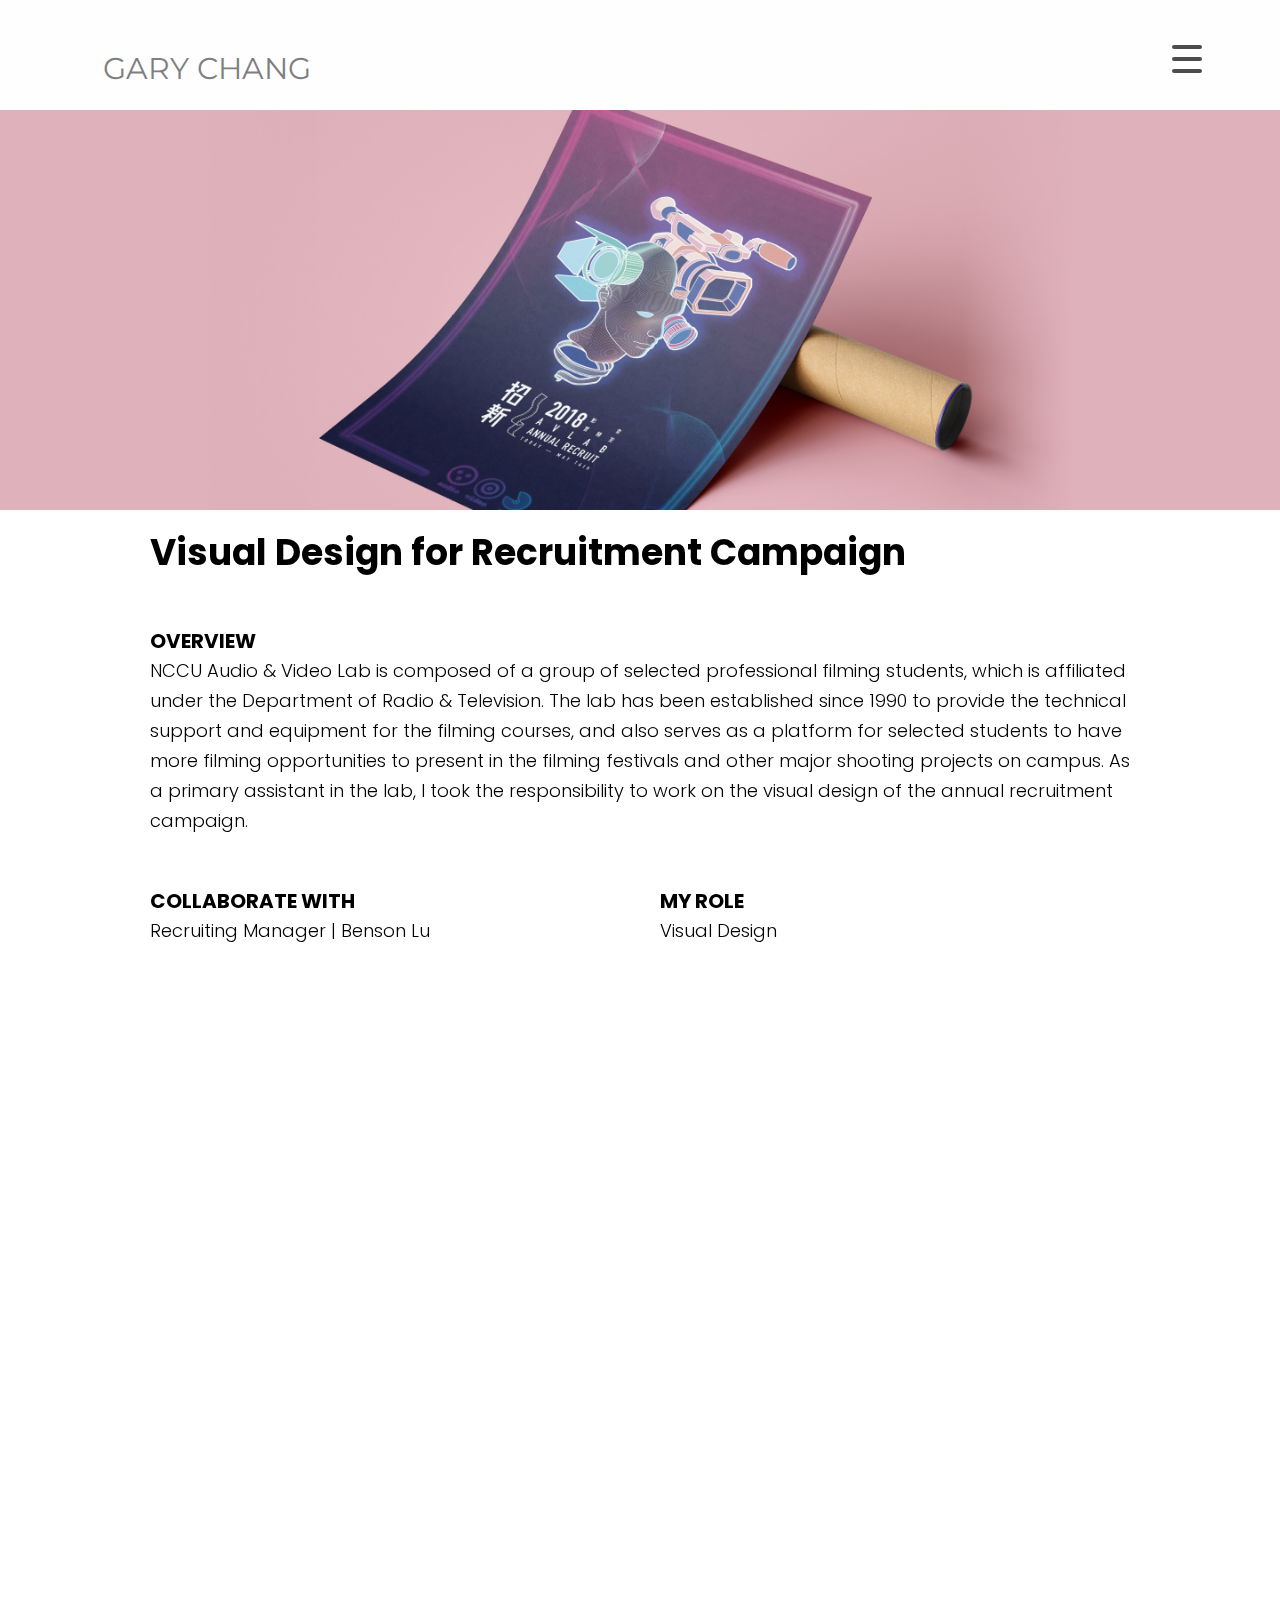
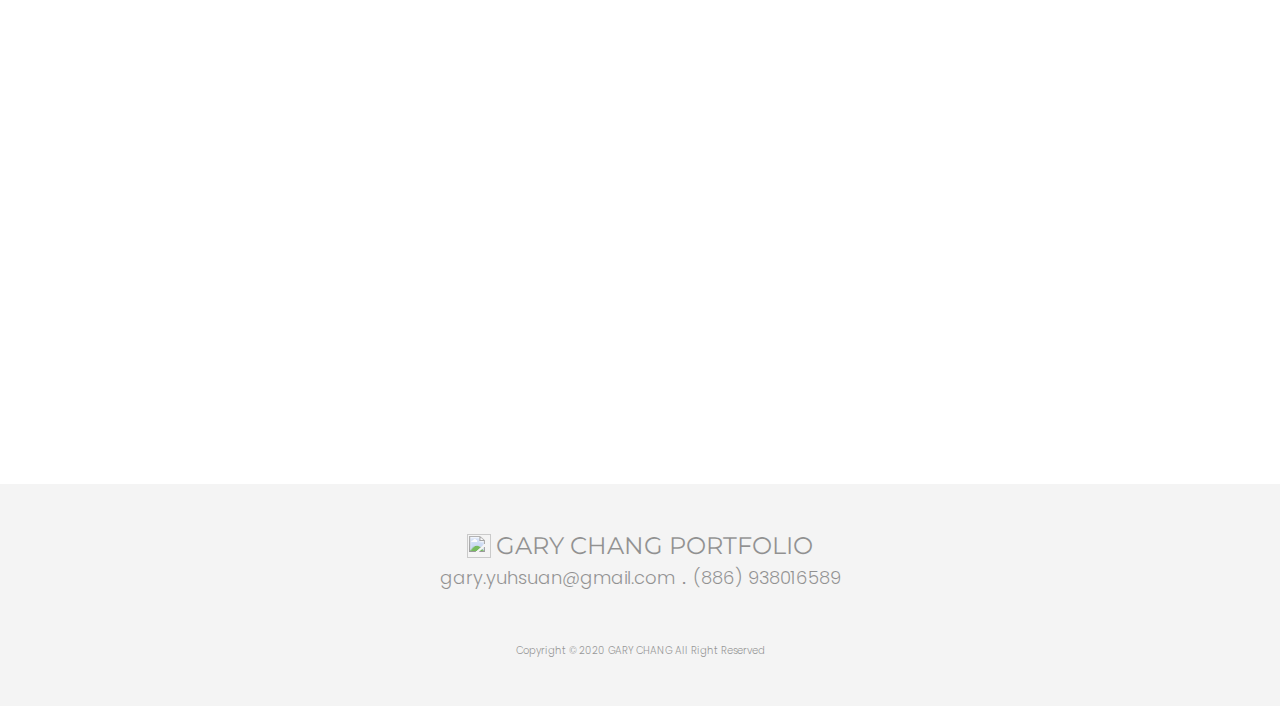
==== commit 7f0804dc: "Update avlab.html" ====
--- a/avlab.html
+++ b/avlab.html
@@ -5,13 +5,14 @@
 	<title>Visual Design for Recruit Campaign | GARY CHANG</title>
 
 	<meta name="viewport" content="width=device-width, initial-scale=1.0, user-scalable=0">
-	<link rel="icon" type="image/x-icon" href="images/favicon.ico" />
+	<link rel="icon" type="image/x-icon" href="images/faviconNew.ico" />
 
 	<!-- CSS -->
 	<link rel="stylesheet" href="css/base.css">
 	<link rel="stylesheet" href="css/layout.css">
 	<link rel="stylesheet" href="css/component.css">
 	<link rel="stylesheet" href="css/effect.css">
+	<link rel="stylesheet" href="css/effecT2.css">
 	<link rel="stylesheet" href="css/gli_about.css">
 	<link rel="stylesheet" href="css/gli_works.css">
 	<link rel="stylesheet" href="css/gli_resume.css">
@@ -36,9 +37,12 @@
 
 					<div class="logo-bar navbar__logo-bar">
 						
-						<a href="index.html" class="logo-btn">
-							
-						</a>
+						<div class="logo-btn">
+
+							
+							<lottie-player class="motionLogo" src="https://assets7.lottiefiles.com/packages/lf20_d7frnjiz.json" mode="bounce" background="transparent"  speed="1"   autoplay></lottie-player>
+							
+						</div>
 
 						<div class="space"></div>
 
@@ -197,7 +201,7 @@
 
 				<div class="footer-title u-clearfix">
 					
-					<img class="image-footerlogo" src="images/logobg.svg" alt="">
+					<img class="image-footerlogo" src="images/logoNew.svg" alt="">
 
 					<div class="footer-text">GARY CHANG PORTFOLIO</div>
 
@@ -228,5 +232,7 @@
 	<script src="js/jquery.fancybox.min.js"></script>
 	<script src="js/jquery.stellar.min.js"></script>
 	<script src="js/custom.js"></script>
+	<script src="https://unpkg.com/@lottiefiles/lottie-player@latest/dist/lottie-player.js"></script>
+
 </body>
-</html>+</html>
--- a/css/base.css
+++ b/css/base.css
@@ -18,7 +18,8 @@
 /*-------------------------*/
 /* $Font import 
 ---------------------------*/
-@import url('https://fonts.googleapis.com/css2?family=Montserrat:wght@800&display=swap');
+@import url(https://fonts.googleapis.com/css2?family=Poppins:ital,wght@0,100;0,200;0,300;0,400;0,500;0,600;0,700;0,800;0,900;1,100;1,200;1,300;1,400;1,500;1,600;1,700;1,800;1,900&display=swap);
+@import url('https://fonts.googleapis.com/css2?family=Montserrat:ital,wght@0,100;0,200;0,300;0,400;0,500;0,600;0,700;0,800;0,900;1,100;1,200;1,300;1,400;1,500;1,600;1,700;1,800;1,900&display=swap');
 @import url('https://fonts.googleapis.com/css2?family=Chivo:wght@900&display=swap');
 @import url('https://fonts.googleapis.com/css?family=Comfortaa&display=swap');
 /*-------------------------*/
--- a/css/component.css
+++ b/css/component.css
@@ -91,7 +91,7 @@
     float: left;
 }
 
-.logobar{
+.logo-bar{
     /*padding-left: 80px;*/
 }
 @media (max-width: 768px){
@@ -102,6 +102,13 @@
     }
 }
 
+@media (min-width: 1200px){
+    .navbar__logo-bar{
+        /*padding-left: 30px;*/
+        padding-left: 8px;
+    }
+}
+
 .navbar__nav{
     float: right;
 }
@@ -113,15 +120,20 @@
     height: 36px;
 
     /*background-color: #fff;*/
-    background-image: url("../images/logobg.svg");
+    /*background-image: url("../images/logobg.svg");
     background-position: right;
     background-repeat: no-repeat;
-    background-size: contain;
+    background-size: contain;*/
     float: left;
-    padding-left: 110px;
-
-
-
+    padding-left: 30px;
+
+}
+
+.motionLogo{
+    width: 36px;
+    height: 36px;
+    opacity: .6;
+    float: left;
 }
 
 /* space */
@@ -139,14 +151,16 @@
     position: relative;
     
     box-sizing: border-box;
-    font-size: 36px;
-    line-height: 36px;
-    font-weight: 800;
+    font-size: 30px;
+    line-height: 30px;
+    font-weight: 400;
     font-family: 'Montserrat', 'Raleway', 'Helvetica', 'roboto', arial, sans-serif;
     letter-spacing: 0;
     text-decoration: none;
     color: #000;
     opacity: .5;
+    margin-left: 20px;
+    padding-top: 4px;
 }
 
 @media (max-width: 768px){
@@ -154,7 +168,7 @@
     .logo-btn{
         width: 24px;
         height: 24px;
-        padding-left: 50px;
+        padding-left: 30px;
     }
 
     .space{
@@ -165,12 +179,29 @@
     .text-btn{
         font-size: 24px;
         line-height: 24px;
-    }
+        margin-left: 28px;
+        padding-top: 3px;
+    }
+
+    .motionLogo{
+    width: 28px;
+    height: 28px;
+    }
+
 }
 
 @media (min-width: 1200px){
     .logo-btn{
-        padding-left: 5px;
+        padding-left: 0px;
+    }
+
+    .space{
+        width: 1px;
+        
+    }
+
+    .text-btn{
+        margin-left: 4px;
     }
 }
 
@@ -196,6 +227,7 @@
     width: 30px;
     border-radius: 2px;
     background-color: #000;
+    opacity: .7;
     margin-bottom: 8px;
     transition: all 0.3s;
 }
@@ -230,13 +262,16 @@
 .popup-menu{
     position: fixed;
     top: 0;
-    left: 0;
-    width: 100%;
+    right: 0;
+    width: 40%;
     height: 100%;
     background-color: #fefefe;
     transition: all 0.3s;
     opacity: 0;
     visibility: hidden;
+    -webkit-box-shadow: -12px 0px 25px 2px rgba(0,0,0,0.2);
+    -moz-box-shadow: -12px 0px 25px 2px rgba(0,0,0,0.2);
+    box-shadow: -12px 0px 25px 2px rgba(0,0,0,0.2);
 }
 #popup-overlay:target{
     opacity: 1;
@@ -256,6 +291,10 @@
         width: 56px;
         height: 56px;
     }
+
+    .popup-menu{
+    width: 100%;
+    }
 }
 .popup-menu__close:hover{
     transform: rotate(180deg);
@@ -265,6 +304,7 @@
     height: 5px;
     border-radius: 2.5px;
     background-color: #000;
+    opacity: .7;
     position: absolute;
     top: 50%;
     left: 50%;
@@ -279,11 +319,12 @@
 .popup-menu__item{
     display: block;
     text-align: center;
-    font-family: 'Montserrat','Raleway', 'Helvetica', 'roboto', arial, sans-serif;
+    font-family: 'Poppins', sans-serif,'Montserrat','Raleway', 'Helvetica', 'roboto', arial, sans-serif;
     font-size: 40px;
-    font-weight: 800;
+    font-weight: 700;
     color: #484848;
     line-height: 80px;
+
 /*    transition: all 0.3s;*/
 }
 @media (max-width: 768px){
@@ -314,11 +355,12 @@
     }
 }
 .hero__heading{
-    font-size: 80px;
-    font-weight: 800;
+    font-size: 60px;
+    font-weight: 700;
     line-height: 80px;
-    font-family: 'Montserrat','Raleway', 'Helvetica', 'roboto', arial, sans-serif;
+    font-family:'Poppins', sans-serif, 'Montserrat','Raleway', 'Helvetica', 'roboto', arial, sans-serif;
     color: #000;
+    opacity: .7;
 }
 @media (max-width: 768px){
     .hero__heading{
@@ -328,18 +370,33 @@
 }
 
 .hero__subheading{
-    font-size: 30px;
+    font-size: 24px;
     font-weight: 400;
-    line-height: 30px;
-    font-family: 'Montserrat','Raleway', 'Helvetica', 'roboto', arial, sans-serif;
+    line-height: 36px;
+    font-family:'Poppins', sans-serif, 'Montserrat','Raleway', 'Helvetica', 'roboto', arial, sans-serif;
     color: #000;
     opacity: .5;
 }
+
+.typewrite{
+    font-size: 24px;
+    font-weight: 600;
+    line-height: 36px;
+    font-family:'Poppins', sans-serif, 'Montserrat','Raleway', 'Helvetica', 'roboto', arial, sans-serif;
+    color: #000;
+    opacity: .5;
+}
+
 @media (max-width: 768px){
     .hero__subheading{
         font-size: 16px;
-        line-height: 16px;
-    }
+        line-height: 24px;
+    }
+
+    .typewrite{
+        font-size: 16px;
+        line-height: 24px;
+}
 }
 
 /*-------------------------*/
@@ -371,7 +428,7 @@
     height: 280px;
     border-radius: 4px;
 
-    background-image: url("../images/kv/sdk.png");
+    background-image: url("../images/kv/sdk.jpg");
     background-repeat: no-repeat;
     background-size: cover;
     background-position: center;
@@ -383,7 +440,7 @@
     font-size: 24px;
     font-weight: 600;
     line-height: 24px;
-    font-family: 'Montserrat','Raleway', 'Helvetica', 'roboto', arial, sans-serif;
+    font-family:'Poppins', sans-serif, 'Montserrat','Raleway', 'Helvetica', 'roboto', arial, sans-serif;
     color: #fff;
 
 }
@@ -391,6 +448,334 @@
 
 .kv1:after{
     content: "Streaming SDK for Taiwanese Art";
+
+    text-align: center;
+    vertical-align: middle;
+    font-size: 24px;
+    font-weight: 600;
+    line-height: 280px;
+    font-family:'Poppins', sans-serif, 'Montserrat','Raleway', 'Helvetica', 'roboto', arial, sans-serif;
+    color: rgba(255, 255, 255, 1);
+    text-shadow: rgba(0,0,0,0.4) 0px 0px 3px;
+
+    background-color: rgba(171, 240, 233, .5);
+    
+    opacity: 0;
+
+    display: inline-block;
+    width: 100%;
+    height: 280px;
+    border-radius: 4px;
+
+    transition: all 0.5s;
+
+    
+
+
+}
+
+.kv1:hover:after{
+    
+    opacity: 1;
+}
+
+
+
+
+.kv2{
+    display: inline-block;
+    width: 100%;
+    height: 280px;
+    border-radius: 4px;
+
+    background-image: url("../images/kv/ui.jpg");
+    background-repeat: no-repeat;
+    background-size: cover;
+    background-position: center;
+
+    margin-bottom: 10px;
+}
+
+.kv2:after{
+
+    content: "UI Solution for Premiere Campaigns";
+
+    text-align: center;
+    vertical-align: middle;
+    font-size: 24px;
+    font-weight: 600;
+    line-height: 280px;
+    font-family: 'Poppins', sans-serif,'Montserrat','Raleway', 'Helvetica', 'roboto', arial, sans-serif;
+    color: rgba(255, 255, 255, 1);
+    text-shadow: rgba(0,0,0,0.4) 0px 0px 3px;
+
+    background-color: rgba(250, 145, 145, .5);
+    
+    opacity: 0;
+
+    display: inline-block;
+    width: 100%;
+    height: 280px;
+    border-radius: 4px;
+
+    transition: all 0.5s;
+
+
+}
+
+.kv2:hover:after{
+    opacity: 1;
+
+}
+
+.kv3{
+    display: inline-block;
+    width: 100%;
+    height: 280px;
+    border-radius: 4px;
+
+    background-image: url("../images/kv/chatbot.jpg");
+    background-repeat: no-repeat;
+    background-size: cover;
+    background-position: center;
+
+    margin-bottom: 10px;
+
+
+}
+
+.kv3:after{
+    content: "Chatbot Service for Whisky Brand";
+
+    text-align: center;
+    vertical-align: middle;
+    font-size: 24px;
+    font-weight: 600;
+    line-height: 280px;
+    font-family: 'Poppins', sans-serif,'Montserrat','Raleway', 'Helvetica', 'roboto', arial, sans-serif;
+    color: rgba(255, 255, 255, 1);
+    text-shadow: rgba(0,0,0,0.4) 0px 0px 3px;
+
+    background-color: rgba(244, 165, 72, .7);
+    
+    opacity: 0;
+
+    display: inline-block;
+    width: 100%;
+    height: 280px;
+    border-radius: 4px;
+
+    transition: all 0.5s;
+
+}
+
+.kv3:hover:after{
+    opacity: 1;
+
+}
+
+.kv4{
+    display: inline-block;
+    width: 100%;
+    height: 280px;
+    border-radius: 4px;
+
+    background-image: url("../images/kv/form.jpg");
+    background-repeat: no-repeat;
+    background-size: cover;
+    background-position: center;
+
+    margin-bottom: 10px;
+}
+
+.kv4:after{
+
+    content: "Form Page Design For Second Hand Automobile Platform";
+
+    text-align: center;
+    vertical-align: middle;
+    font-size: 24px;
+    font-weight: 600;
+    line-height: 280px;
+    font-family: 'Poppins', sans-serif,'Montserrat','Raleway', 'Helvetica', 'roboto', arial, sans-serif;
+    color: rgba(255, 255, 255, 1);
+    text-shadow: rgba(0,0,0,0.4) 0px 0px 3px;
+
+
+    background-color: rgba(253, 211, 101, .7);
+    
+    opacity: 0;
+
+    display: inline-block;
+    width: 100%;
+    height: 280px;
+    border-radius: 4px;
+
+    transition: all 0.5s;
+
+
+}
+
+.kv4:hover:after{
+    opacity: 1;
+
+}
+
+.kv5{
+    display: inline-block;
+    width: 100%;
+    height: 280px;
+    border-radius: 4px;
+
+    background-image: url("../images/kv/vpicon.jpg");
+    background-repeat: no-repeat;
+    background-size: cover;
+    background-position: center;
+
+    margin-bottom: 10px;
+}
+
+.kv5:after{
+    
+    content: "Icons Design For Streaming APP";
+
+    text-align: center;
+    vertical-align: middle;
+    font-size: 24px;
+    font-weight: 600;
+    line-height: 280px;
+    font-family: 'Poppins', sans-serif,'Montserrat','Raleway', 'Helvetica', 'roboto', arial, sans-serif;
+    color: rgba(255, 255, 255, 1);
+    text-shadow: rgba(0,0,0,0.4) 0px 0px 3px;
+
+    background-color: rgba(47, 196, 178, .6);
+    
+    opacity: 0;
+
+    display: inline-block;
+    width: 100%;
+    height: 280px;
+    border-radius: 4px;
+
+    transition: all 0.5s;
+
+
+}
+
+.kv5:hover:after{
+    opacity: 1;
+
+}
+
+.kv6{
+    display: inline-block;
+    width: 100%;
+    height: 280px;
+    border-radius: 4px;
+
+    background-image: url("../images/kv/VR.jpg");
+    background-repeat: no-repeat;
+    background-size: cover;
+    background-position: center;
+
+    margin-bottom: 10px;
+}
+
+.kv6:after{
+    
+    content: "Visual Design for Recruitment Campaign";
+
+    text-align: center;
+    vertical-align: middle;
+    font-size: 24px;
+    font-weight: 600;
+    line-height: 280px;
+    font-family: 'Poppins', sans-serif,'Montserrat','Raleway', 'Helvetica', 'roboto', arial, sans-serif;
+    color: rgba(255, 255, 255, 1);
+    text-shadow: rgba(0,0,0,0.4) 0px 0px 3px;
+
+    background-color: rgba(106, 9, 125, .5);
+    
+    opacity: 0;
+
+    display: inline-block;
+    width: 100%;
+    height: 280px;
+    border-radius: 4px;
+
+    transition: all 0.5s;
+
+
+}
+
+.kv6:hover:after{
+    opacity: 1;
+
+}
+
+.kv7{
+    display: inline-block;
+    width: 100%;
+    height: 280px;
+    border-radius: 4px;
+
+    background-image: url("../images/kv/redesignSP.jpg");
+    background-repeat: no-repeat;
+    background-size: cover;
+    background-position: center;
+
+    margin-bottom: 10px;
+}
+
+.kv7:after{
+    
+    content: "Redesign for Products Ranking Page and Campaign Site";
+
+    text-align: center;
+    vertical-align: middle;
+    font-size: 24px;
+    font-weight: 600;
+    line-height: 280px;
+    font-family: 'Poppins', sans-serif,'Montserrat','Raleway', 'Helvetica', 'roboto', arial, sans-serif;
+    color: rgba(255, 255, 255, 1);
+    text-shadow: rgba(0,0,0,0.4) 0px 0px 3px;
+
+    background-color: rgba(217, 32, 39, .7);
+    
+    opacity: 0;
+
+    display: inline-block;
+    width: 100%;
+    height: 280px;
+    border-radius: 4px;
+
+    transition: all 0.5s;
+
+
+}
+
+.kv7:hover:after{
+    opacity: 1;
+
+}
+
+.kv8{
+    display: inline-block;
+    width: 100%;
+    height: 280px;
+    border-radius: 4px;
+
+    background-image: url("../images/checkin/checkinKV.png");
+    background-repeat: no-repeat;
+    background-size: cover;
+    background-position: center;
+
+    margin-bottom: 10px;
+}
+
+.kv8:after{
+    
+    content: "Event-Checkin System Design";
 
     text-align: center;
     vertical-align: middle;
@@ -401,7 +786,7 @@
     color: rgba(255, 255, 255, 1);
     text-shadow: rgba(0,0,0,0.4) 0px 0px 3px;
 
-    background-color: rgba(171, 240, 233, .5);
+    background-color: rgba(248, 119, 0, .7);
     
     opacity: 0;
 
@@ -412,246 +797,10 @@
 
     transition: all 0.5s;
 
-    
-
-
-}
-
-.kv1:hover:after{
-    
-    opacity: 1;
-}
-
-
-
-
-.kv2{
-    display: inline-block;
-    width: 100%;
-    height: 280px;
-    border-radius: 4px;
-
-    background-image: url("../images/kv/ui.png");
-    background-repeat: no-repeat;
-    background-size: cover;
-    background-position: center;
-
-    margin-bottom: 10px;
-}
-
-.kv2:after{
-
-    content: "UI Solution for Premiere Campaigns";
-
-    text-align: center;
-    vertical-align: middle;
-    font-size: 24px;
-    font-weight: 600;
-    line-height: 280px;
-    font-family: 'Montserrat','Raleway', 'Helvetica', 'roboto', arial, sans-serif;
-    color: rgba(255, 255, 255, 1);
-    text-shadow: rgba(0,0,0,0.4) 0px 0px 3px;
-
-    background-color: rgba(250, 145, 145, .5);
-    
-    opacity: 0;
-
-    display: inline-block;
-    width: 100%;
-    height: 280px;
-    border-radius: 4px;
-
-    transition: all 0.5s;
-
-
-}
-
-.kv2:hover:after{
-    opacity: 1;
-
-}
-
-.kv3{
-    display: inline-block;
-    width: 100%;
-    height: 280px;
-    border-radius: 4px;
-
-    background-image: url("../images/kv/chatbot.png");
-    background-repeat: no-repeat;
-    background-size: cover;
-    background-position: center;
-
-    margin-bottom: 10px;
-
-
-}
-
-.kv3:after{
-    content: "Chatbot Service for Whisky Brand";
-
-    text-align: center;
-    vertical-align: middle;
-    font-size: 24px;
-    font-weight: 600;
-    line-height: 280px;
-    font-family: 'Montserrat','Raleway', 'Helvetica', 'roboto', arial, sans-serif;
-    color: rgba(255, 255, 255, 1);
-    text-shadow: rgba(0,0,0,0.4) 0px 0px 3px;
-
-    background-color: rgba(244, 165, 72, .5);
-    
-    opacity: 0;
-
-    display: inline-block;
-    width: 100%;
-    height: 280px;
-    border-radius: 4px;
-
-    transition: all 0.5s;
-
-}
-
-.kv3:hover:after{
-    opacity: 1;
-
-}
-
-.kv4{
-    display: inline-block;
-    width: 100%;
-    height: 280px;
-    border-radius: 4px;
-
-    background-image: url("../images/kv/form.png");
-    background-repeat: no-repeat;
-    background-size: cover;
-    background-position: center;
-
-    margin-bottom: 10px;
-}
-
-.kv4:after{
-
-    content: "Form Page Design For Second Hand Automobile Platform";
-
-    text-align: center;
-    vertical-align: middle;
-    font-size: 24px;
-    font-weight: 600;
-    line-height: 280px;
-    font-family: 'Montserrat','Raleway', 'Helvetica', 'roboto', arial, sans-serif;
-    color: rgba(255, 255, 255, 1);
-    text-shadow: rgba(0,0,0,0.4) 0px 0px 3px;
-
-
-    background-color: rgba(253, 211, 101, .5);
-    
-    opacity: 0;
-
-    display: inline-block;
-    width: 100%;
-    height: 280px;
-    border-radius: 4px;
-
-    transition: all 0.5s;
-
-
-}
-
-.kv4:hover:after{
-    opacity: 1;
-
-}
-
-.kv5{
-    display: inline-block;
-    width: 100%;
-    height: 280px;
-    border-radius: 4px;
-
-    background-image: url("../images/kv/vpicon.png");
-    background-repeat: no-repeat;
-    background-size: cover;
-    background-position: center;
-
-    margin-bottom: 10px;
-}
-
-.kv5:after{
-    
-    content: "Icons Design For Streaming APP";
-
-    text-align: center;
-    vertical-align: middle;
-    font-size: 24px;
-    font-weight: 600;
-    line-height: 280px;
-    font-family: 'Montserrat','Raleway', 'Helvetica', 'roboto', arial, sans-serif;
-    color: rgba(255, 255, 255, 1);
-    text-shadow: rgba(0,0,0,0.4) 0px 0px 3px;
-
-    background-color: rgba(228, 249, 255, .5);
-    
-    opacity: 0;
-
-    display: inline-block;
-    width: 100%;
-    height: 280px;
-    border-radius: 4px;
-
-    transition: all 0.5s;
-
-
-}
-
-.kv5:hover:after{
-    opacity: 1;
-
-}
-
-.kv6{
-    display: inline-block;
-    width: 100%;
-    height: 280px;
-    border-radius: 4px;
-
-    background-image: url("../images/kv/VR.jpg");
-    background-repeat: no-repeat;
-    background-size: cover;
-    background-position: center;
-
-    margin-bottom: 10px;
-}
-
-.kv6:after{
-    
-    content: "Visual Design for Recruitment Campaign";
-
-    text-align: center;
-    vertical-align: middle;
-    font-size: 24px;
-    font-weight: 600;
-    line-height: 280px;
-    font-family: 'Montserrat','Raleway', 'Helvetica', 'roboto', arial, sans-serif;
-    color: rgba(255, 255, 255, 1);
-    text-shadow: rgba(0,0,0,0.4) 0px 0px 3px;
-
-    background-color: rgba(106, 9, 125, .5);
-    
-    opacity: 0;
-
-    display: inline-block;
-    width: 100%;
-    height: 280px;
-    border-radius: 4px;
-
-    transition: all 0.5s;
-
-
-}
-
-.kv6:hover:after{
+
+}
+
+.kv8:hover:after{
     opacity: 1;
 
 }
@@ -764,6 +913,42 @@
 
     }
 
+    .kv7{
+    
+    width: 100%;
+    height: 160px;
+    border-radius: 4px;
+
+    margin-bottom: 4px;
+    }
+
+    .kv7:after{
+    width: 100%;
+    height: 160px;
+    line-height: 160px;
+    font-size: 16px;
+
+
+    }
+
+    .kv8{
+    
+    width: 100%;
+    height: 160px;
+    border-radius: 4px;
+
+    margin-bottom: 4px;
+    }
+
+    .kv8:after{
+    width: 100%;
+    height: 160px;
+    line-height: 160px;
+    font-size: 16px;
+
+
+    }
+
 }
 
 @media (min-width: 1200px){
@@ -857,6 +1042,38 @@
     }
 
     .kv6:after{
+    width: 100%;
+    height: 400px;
+    line-height: 400px;
+
+    }
+
+    .kv7{
+    
+    width: 100%;
+    height: 400px;
+    border-radius: 6px;
+
+    margin-bottom: 10px;
+    }
+
+    .kv7:after{
+    width: 100%;
+    height: 400px;
+    line-height: 400px;
+
+    }
+
+    .kv8{
+    
+    width: 100%;
+    height: 400px;
+    border-radius: 6px;
+
+    margin-bottom: 10px;
+    }
+
+    .kv8:after{
     width: 100%;
     height: 400px;
     line-height: 400px;
@@ -906,9 +1123,9 @@
 
 .name{
     font-size: 24px;
-    font-weight: 800;
+    font-weight: 700;
     line-height: 24px;
-    font-family: 'Montserrat','Raleway', 'Helvetica', 'roboto', arial, sans-serif;
+    font-family:'Poppins', sans-serif, 'Montserrat','Raleway', 'Helvetica', 'roboto', arial, sans-serif;
     color: #000;
     padding-top: 30px;
     padding-bottom: 10px;
@@ -917,9 +1134,9 @@
 
 .intro{
     font-size: 14px;
-    font-weight: 1;
+    font-weight: 300;
     line-height: 30px;
-    font-family: 'Raleway', 'Helvetica', 'roboto', arial, sans-serif;
+    font-family:'Poppins', sans-serif, 'Raleway', 'Helvetica', 'roboto', arial, sans-serif;
     color: #000;
 
     padding-bottom: 50px;
@@ -945,9 +1162,9 @@
     background-color: #5f6769;
     color: #fff;
     font-size: 14px;
-    font-weight: 300;
+    font-weight: 400;
     line-height: 20px;
-    font-family: 'Raleway', 'Helvetica', 'roboto', arial, sans-serif;
+    font-family:'Poppins', sans-serif, 'Raleway', 'Helvetica', 'roboto', arial, sans-serif;
     text-align: center;
     transition: all 0.5s;
     border: solid 2px #5f6769;
@@ -1029,7 +1246,7 @@
 .footer-text{
     display: inline-block;
     font-size: 24px;
-    font-weight: 700;
+    font-weight: 400;
     line-height: 24px;
     font-family: 'Montserrat','Raleway', 'Helvetica', 'roboto', arial, sans-serif;
     color: #000;
@@ -1042,9 +1259,9 @@
 .copyright{
 
     font-size: 10px;
-    font-weight: 1;
+    font-weight: 300;
     line-height: 10px;
-    font-family: 'Raleway', 'Helvetica', 'roboto', arial, sans-serif;
+    font-family: 'Poppins', sans-serif,'Raleway', 'Helvetica', 'roboto', arial, sans-serif;
     color: #000;
     opacity: .4;
     text-align: center;
@@ -1069,7 +1286,7 @@
     .copyright{
 
     font-size: 10px;
-    font-weight: 1;
+    
     line-height: 10px;
  
     padding-top: 20px;
@@ -1089,7 +1306,7 @@
     width: 100%;
     height: 300px;
 
-    background-image: url("../images/kv/sdk.png");
+    background-image: url("../images/kv/sdk.jpg");
     background-repeat: no-repeat;
     background-size: cover;
     background-position: center;
@@ -1134,9 +1351,9 @@
 }
 
 .title-master{
-    font-family: 'Montserrat','Raleway', 'Helvetica', 'roboto', arial, sans-serif;
+    font-family:'Poppins', sans-serif, 'Montserrat','Raleway', 'Helvetica', 'roboto', arial, sans-serif;
     font-size: 36px;
-    font-weight: 800;
+    font-weight: 700;
     line-height: 46px;
 
     margin-top: 20px;
@@ -1145,9 +1362,9 @@
 
 .title-theme{
     display: block;
-    font-family: 'Montserrat', 'Raleway', 'Helvetica', 'roboto', arial, sans-serif;
+    font-family: 'Poppins', sans-serif,'Montserrat', 'Raleway', 'Helvetica', 'roboto', arial, sans-serif;
     font-size: 20px;
-    font-weight: 900;
+    font-weight: 700;
     line-height: 30px;
 
     margin-top: 0;
@@ -1156,9 +1373,9 @@
 }
 
 .context{
-    font-family: 'Raleway', 'Helvetica', 'roboto', arial, sans-serif;
+    font-family: 'Poppins', sans-serif,'Raleway', 'Helvetica', 'roboto', arial, sans-serif;
     font-size: 18px;
-    font-weight: 100;
+    font-weight: 300;
     line-height: 30px;
 
     margin-top: 0;
@@ -1230,9 +1447,9 @@
     left: 0;
 
     display: inline-block;
-    font-family: 'Raleway', 'Helvetica', 'roboto', arial, sans-serif;
+    font-family:'Poppins', sans-serif, 'Raleway', 'Helvetica', 'roboto', arial, sans-serif;
     font-size: 18px;
-    font-weight: 100;
+    font-weight: 300;
     line-height: 30px;
 
     /*background-color: #f4f4;*/
@@ -1240,9 +1457,9 @@
 
 .skill_text{
     display: inline-block;
-    font-family: 'Raleway', 'Helvetica', 'roboto', arial, sans-serif;
+    font-family:'Poppins', sans-serif, 'Raleway', 'Helvetica', 'roboto', arial, sans-serif;
     font-size: 18px;
-    font-weight: 100;
+    font-weight: 300;
     line-height: 30px;
 
     /*background-color: #f4f4;*/
@@ -1251,9 +1468,9 @@
 
 .title-block{
     display: block;
-    font-family: 'Raleway', 'Helvetica', 'roboto', arial, sans-serif;
+    font-family:'Poppins', sans-serif, 'Raleway', 'Helvetica', 'roboto', arial, sans-serif;
     font-size: 18px;
-    font-weight: 600;
+    font-weight: 700;
     line-height: 30px;
 
     margin-top: 20;
@@ -1261,9 +1478,9 @@
 }
 
 .content-block{
-    font-family: 'Raleway', 'Helvetica', 'roboto', arial, sans-serif;
+    font-family: 'Poppins', sans-serif,'Raleway', 'Helvetica', 'roboto', arial, sans-serif;
     font-size: 18px;
-    font-weight: 100;
+    font-weight: 300;
     line-height: 30px;
 
     margin-top: 0;
@@ -1316,9 +1533,9 @@
 }
 
 .caption{
-    font-family: 'Raleway', 'Helvetica', 'roboto', arial, sans-serif;
+    font-family:'Poppins', sans-serif, 'Raleway', 'Helvetica', 'roboto', arial, sans-serif;
     font-size: 16px;
-    font-weight: 100;
+    font-weight: 300;
     line-height: 16px;
 
     margin-top: 20px;
@@ -1431,7 +1648,7 @@
     width: 100%;
     height: 300px;
 
-    background-image: url("../images/kv/ui.png");
+    background-image: url("../images/kv/ui.jpg");
     background-repeat: no-repeat;
     background-size: cover;
     background-position: center;
@@ -1466,7 +1683,7 @@
     width: 100%;
     height: 300px;
 
-    background-image: url("../images/kv/chatbot.png");
+    background-image: url("../images/kv/chatbot.jpg");
     background-repeat: no-repeat;
     background-size: cover;
     background-position: center;
@@ -1553,7 +1770,7 @@
     width: 100%;
     height: 300px;
 
-    background-image: url("../images/kv/form.png");
+    background-image: url("../images/kv/form.jpg");
     background-repeat: no-repeat;
     background-size: cover;
     background-position: center;
@@ -1587,7 +1804,7 @@
     width: 100%;
     height: 300px;
 
-    background-image: url("../images/kv/vpicon.png");
+    background-image: url("../images/kv/vpicon.jpg");
     background-repeat: no-repeat;
     background-size: cover;
     background-position: center;
@@ -1618,9 +1835,9 @@
 
 .contact-text{
     font-size: 18px;
-    font-weight: 100;
+    font-weight: 300;
     line-height: 20px;
-    font-family: 'Raleway', 'Helvetica', 'roboto', arial, sans-serif;
+    font-family:'Poppins', sans-serif, 'Raleway', 'Helvetica', 'roboto', arial, sans-serif;
     color: #000;
     opacity: .4;
     text-align: center;
@@ -1632,7 +1849,7 @@
     .contact-text{
 
     font-size: 12px;
-    font-weight: 100;
+    
     line-height: 12px;
  
     padding-top: 10px;
@@ -1681,3 +1898,74 @@
 }
 
 /*-------------------*/
+
+/*Redesign shopee---------------*/
+
+.banner_photo_redesignSP{
+
+    width: 100%;
+    height: 400px;
+
+    background-image: url("../images/redesignSP/redesignSP.jpg");
+    background-repeat: no-repeat;
+    background-size: cover;
+    background-position: center;
+
+    margin-top: 110px;
+
+}
+
+@media (max-width: 768px){
+    .banner_photo_redesignSP{
+
+    height: 200px;
+    margin-top: 66px;
+
+    }
+}
+
+@media (min-width: 1200px){
+    .banner_photo_redesignSP{
+
+    height: 400px;
+    margin-top: 110px;
+
+    }
+}
+
+/*-------------------*/
+/*Checkin---------------*/
+
+.banner_photo_checkin{
+
+    width: 100%;
+    height: 400px;
+
+    background-image: url("../images/checkin/checkinKV.png");
+    background-repeat: no-repeat;
+    background-size: cover;
+    background-position: center;
+
+    margin-top: 110px;
+
+}
+
+@media (max-width: 768px){
+    .banner_photo_checkin{
+
+    height: 200px;
+    margin-top: 66px;
+
+    }
+}
+
+@media (min-width: 1200px){
+    .banner_photo_checkin{
+
+    height: 400px;
+    margin-top: 110px;
+
+    }
+}
+
+/*-------------------*/
